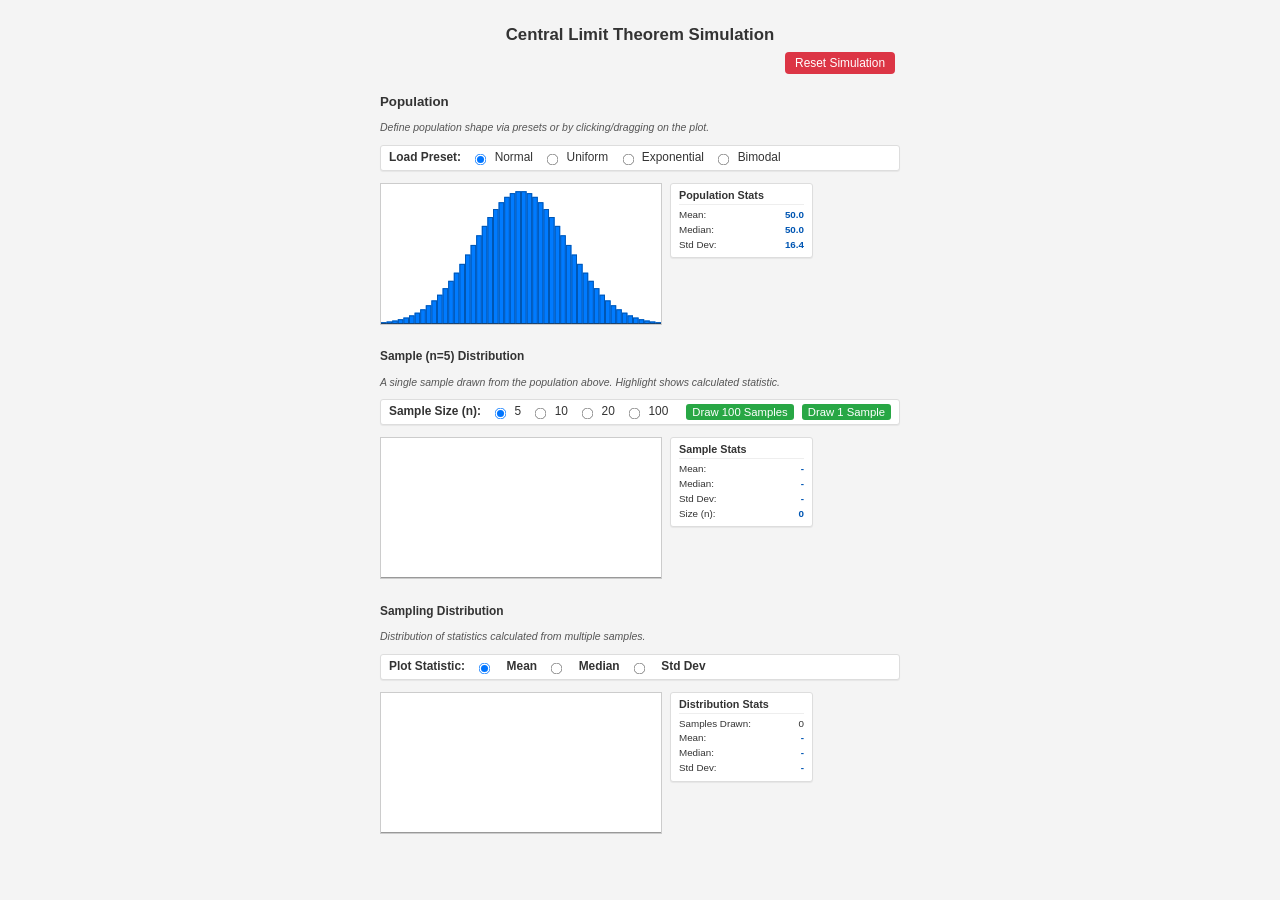
==== CLTsimulation.html @ 82cf6167 "Create CLTsimulation.html Simulation" ====
<!DOCTYPE html>
<html lang="en">
<head>
    <meta charset="UTF-8">
    <meta name="viewport" content="width=device-width, initial-scale=1.0">
    <title>CLT Simulation - Refactored</title>
    <style>
        /* CSS Styles (Same as previous - Compact version) */
        body { font-family: sans-serif; line-height: 1.3; padding: 5px; background-color: #f4f4f4; color: #333; display: flex; flex-direction: column; align-items: center; font-size: 14px; }
        h1 { font-size: 1.2em; margin-bottom: 6px; text-align: center; width: 100%;}
        h2 { font-size: 0.95em; margin-bottom: 4px; text-align: left; width: 100%; }
        h3 { font-size: 0.85em; margin-bottom: 4px; margin-top: 8px; text-align: left; width: 100%; }
        .main-container { display: flex; flex-direction: column; align-items: center; width: 100%; max-width: 520px; gap: 6px; }
         .reset-container { width: 100%; max-width: 520px; text-align: right; margin-bottom: 8px; box-sizing: border-box; padding-right: 5px; }
        .reset-button { padding: 4px 10px; font-size: 0.85em; cursor: pointer; background-color: #dc3545; color: white; border: none; border-radius: 4px; transition: background-color 0.2s ease; }
        .reset-button:hover { background-color: #c82333; }
        .reset-button:disabled { background-color: #ccc; cursor: not-allowed; }
        .controls { background-color: #fff; padding: 4px 8px; border-radius: 3px; border: 1px solid #ddd; box-shadow: 0 1px 1px rgba(0,0,0,0.06); text-align: left; margin-bottom: 6px; width: 100%; box-sizing: border-box; font-size: 0.85em; }
        .controls label { margin: 0 5px 0 2px; cursor: pointer; display: inline-block; }
        .controls input[type="radio"] { margin-right: 2px; cursor: pointer; vertical-align: middle; transform: scale(0.9); }
        .controls span { font-weight: bold; margin-right: 5px; }
        .controls button { padding: 2px 6px; font-size: 0.95em; cursor: pointer; background-color: #28a745; color: white; border: none; border-radius: 3px; margin-left: 8px; transition: background-color 0.2s ease; float: right; }
        .controls button:disabled { background-color: #ccc; cursor: not-allowed; }
        .controls button:hover:not(:disabled) { background-color: #218838; }
        .controls .stat-select label { margin-left: 10px;}
        .content-area { display: flex; flex-wrap: nowrap; justify-content: flex-start; align-items: flex-start; gap: 8px; width: 100%; margin-bottom: 6px; }
        .canvas-container { position: relative; flex-shrink: 0; }
        .population-canvas, .sample-canvas, .sampling-dist-canvas { border: 1px solid #ccc; background-color: #fff; width: 280px; height: 140px; }
        .population-canvas { cursor: crosshair; }
        .sample-canvas, .sampling-dist-canvas { cursor: default; }
        .stats-display { border: 1px solid #ddd; padding: 4px 8px; background-color: #fff; border-radius: 3px; min-width: 125px; box-shadow: 0 1px 1px rgba(0,0,0,0.06); flex-shrink: 0; font-size: 0.7em; }
        .stats-display h2 { margin-top: 0; font-size: 1.1em; border-bottom: 1px solid #eee; padding-bottom: 2px; margin-bottom: 4px; }
        .stats-display p { margin: 2px 0; clear: both; }
        .stats-display span { font-weight: bold; color: #0056b3; float: right; min-width: 25px; text-align: right; }
        .stats-display .count { font-weight: normal; color: #333; }
        p.instructions { text-align: left; margin: 1px 0 4px 0; color: #555; font-style: italic; font-size: 0.75em; width: 100%; }
        @media (max-width: 550px) { body { font-size: 13px; } .main-container { max-width: 96%; gap: 5px;} .reset-container { padding-right: 0; margin-bottom: 6px; } .content-area { flex-wrap: wrap; gap: 6px;} .population-canvas, .sample-canvas, .sampling-dist-canvas { width: 100%; max-width: 350px; height: auto; aspect-ratio: 2 / 1; } .stats-display { width: 100%; max-width: 350px; margin-top: 4px; } .controls { width: 100%; font-size: 0.8em;} h1 { font-size: 1.1em; } h2 { font-size: 0.9em; } h3 { font-size: 0.8em; } .controls button { margin-left: 5px; padding: 2px 5px;} .controls .stat-select label { margin-left: 5px;} .reset-button { font-size: 0.8em; padding: 3px 8px; } }
    </style>
</head>
<body>
    <!-- HTML Content (Unchanged) -->
    <h1>Central Limit Theorem Simulation</h1>
     <div class="reset-container">
        <button id="resetBtn" class="reset-button">Reset Simulation</button>
    </div>
    <div class="main-container">
        <!-- Population Section -->
        <h2>Population</h2>
        <p class="instructions">Define population shape via presets or by clicking/dragging on the plot.</p>
        <div class="controls" id="presetControls">
             <span>Load Preset:</span>
             <input type="radio" id="presetNormal" name="distType" value="normal" checked> <label for="presetNormal">Normal</label>
             <input type="radio" id="presetUniform" name="distType" value="uniform"> <label for="presetUniform">Uniform</label>
             <input type="radio" id="presetExponential" name="distType" value="exponential"> <label for="presetExponential">Exponential</label>
             <input type="radio" id="presetBimodal" name="distType" value="bimodal"> <label for="presetBimodal">Bimodal</label>
        </div>
        <div class="content-area">
            <div class="canvas-container">
                <canvas id="populationCanvas" class="population-canvas" width="280" height="140"></canvas>
            </div>
            <div id="populationStatsDisplay" class="stats-display">
                <h2>Population Stats</h2>
                <p>Mean: <span id="popMeanVal">-</span></p>
                <p>Median: <span id="popMedianVal">-</span></p>
                <p>Std Dev: <span id="popStdDevVal">-</span></p>
            </div>
        </div>
        <!-- Sample Section -->
        <h3>Sample (n=<span id="nValDisplay">5</span>) Distribution</h3>
        <p class="instructions">A single sample drawn from the population above. Highlight shows calculated statistic.</p>
        <div class="controls" id="sampleControls">
             <span>Sample Size (n):</span>
             <input type="radio" id="n5" name="sampleSize" value="5" checked> <label for="n5">5</label>
             <input type="radio" id="n10" name="sampleSize" value="10"> <label for="n10">10</label>
             <input type="radio" id="n20" name="sampleSize" value="20"> <label for="n20">20</label>
             <input type="radio" id="n100" name="sampleSize" value="100"> <label for="n100">100</label>
             <button id="drawSampleBtn">Draw 1 Sample</button>
             <button id="draw100SamplesBtn" style="margin-left: 8px;">Draw 100 Samples</button>
        </div>
        <div class="content-area">
             <div class="canvas-container">
                <canvas id="sampleCanvas" class="sample-canvas" width="280" height="140"></canvas>
            </div>
            <div id="sampleStatsDisplay" class="stats-display">
                <h2>Sample Stats</h2>
                <p>Mean: <span id="sampleMeanVal">-</span></p>
                <p>Median: <span id="sampleMedianVal">-</span></p>
                <p>Std Dev: <span id="sampleStdDevVal">-</span></p>
                <p>Size (n): <span id="sampleNVal">-</span></p>
            </div>
        </div>
         <!-- Sampling Distribution Section -->
        <h3>Sampling Distribution</h3>
         <p class="instructions">Distribution of statistics calculated from multiple samples.</p>
        <div class="controls" id="samplingDistControls">
             <span>Plot Statistic:</span>
             <span class="stat-select">
                 <input type="radio" id="statMean" name="samplingStat" value="mean" checked> <label for="statMean">Mean</label>
                 <input type="radio" id="statMedian" name="samplingStat" value="median"> <label for="statMedian">Median</label>
                 <input type="radio" id="statStdDev" name="samplingStat" value="stdDev"> <label for="statStdDev">Std Dev</label>
             </span>
        </div>
        <div class="content-area">
            <div class="canvas-container">
                <canvas id="samplingDistCanvas" class="sampling-dist-canvas" width="280" height="140"></canvas>
            </div>
            <div id="samplingDistStatsDisplay" class="stats-display">
                <h2>Distribution Stats</h2>
                <p>Samples Drawn: <span id="samplesDrawnVal" class="count">0</span></p>
                <p>Mean: <span id="samplingMeanVal">-</span></p>
                <p>Median: <span id="samplingMedianVal">-</span></p>
                <p>Std Dev: <span id="samplingStdDevVal">-</span></p>
            </div>
        </div>
    </div>

    <!-- JavaScript Logic -->
    <script>
        document.addEventListener('DOMContentLoaded', () => {
            // --- Canvas and Context Setup ---
            const popCanvas = document.getElementById('populationCanvas'); const popCtx = popCanvas.getContext('2d');
            const sampleCanvas = document.getElementById('sampleCanvas'); const sampleCtx = sampleCanvas.getContext('2d');
            const samplingDistCanvas = document.getElementById('samplingDistCanvas'); const samplingDistCtx = samplingDistCanvas.getContext('2d');

            // --- Stats Display Elements ---
             const popStatsDisplay = {
                 mean: document.getElementById('popMeanVal'),
                 median: document.getElementById('popMedianVal'),
                 stdDev: document.getElementById('popStdDevVal')
             };
             const sampleStatsDisplay = {
                 mean: document.getElementById('sampleMeanVal'),
                 median: document.getElementById('sampleMedianVal'),
                 stdDev: document.getElementById('sampleStdDevVal'),
                 n: document.getElementById('sampleNVal')
             };
             const samplingDistStatsDisplay = {
                 count: document.getElementById('samplesDrawnVal'),
                 mean: document.getElementById('samplingMeanVal'),
                 median: document.getElementById('samplingMedianVal'),
                 stdDev: document.getElementById('samplingStdDevVal')
             };

            // --- Controls ---
             const presetControlsDiv = document.getElementById('presetControls');
             const sampleControlsDiv = document.getElementById('sampleControls');
             const samplingDistControlsDiv = document.getElementById('samplingDistControls');
             const drawSampleBtn = document.getElementById('drawSampleBtn');
             const draw100SamplesBtn = document.getElementById('draw100SamplesBtn');
             const nValDisplay = document.getElementById('nValDisplay');
             const resetBtn = document.getElementById('resetBtn');

            // --- Constants ---
            const NUM_BINS = 50;
            const NUM_SAMPLING_DIST_BINS = 40;
            const MIN_VALUE = 0; const MAX_VALUE = 100;
            const SAMPLING_DIST_MIN = 0; const SAMPLING_DIST_MAX = 100;
            const binWidthValue = (MAX_VALUE - MIN_VALUE) / NUM_BINS;
            const samplingDistBinWidth = (SAMPLING_DIST_MAX - SAMPLING_DIST_MIN) / NUM_SAMPLING_DIST_BINS;
            const MAX_POTENTIAL = 1.0;
            const ANIMATION_DELAY_SLOW_MS = 180;
            const ANIMATION_DELAY_FAST_MS = 40;
            const HIGHLIGHT_COLOR = '#6f42c1';
            const INITIAL_Y_MAX = 10;

            // --- State Variables ---
            let populationDistribution = []; let isDraggingPop = false;
            let currentSampleData = []; let sampleBins = new Array(NUM_BINS).fill(0);
            let isProcessing = false; let currentSampleSize = 5;
            let samplingDistributionData = []; let samplingDistributionBins = new Array(NUM_SAMPLING_DIST_BINS).fill(0);
            let selectedSamplingStat = 'mean'; let numSamplesDrawn = 0;
            let lastSampleSizeForSamplingDist = 5;
            let currentSampleYMax = INITIAL_Y_MAX;
            let currentSamplingDistYMax = INITIAL_Y_MAX;

            // ==================================================================
            // --- Helper: Enable/Disable Controls ---
            // ==================================================================
            function setControlsDisabled(disabled) {
                isProcessing = disabled;
                drawSampleBtn.disabled = disabled;
                draw100SamplesBtn.disabled = disabled;
                presetControlsDiv.querySelectorAll('input')
                    .forEach(el => el.disabled = disabled);
                sampleControlsDiv.querySelectorAll('input')
                    .forEach(el => el.disabled = disabled);
                samplingDistControlsDiv.querySelectorAll('input')
                     .forEach(el => el.disabled = disabled);
                popCanvas.style.cursor = disabled ? 'not-allowed' : 'crosshair';
            }

            // ==================================================================
            // --- Population Functions ---
            // ==================================================================
             function loadPreset(distributionType) {
                 populationDistribution = new Array(NUM_BINS).fill(0);
                 const midVal = (MAX_VALUE + MIN_VALUE) / 2;
                 const range = MAX_VALUE - MIN_VALUE;

                 switch (distributionType) {
                    case 'normal':
                        const meanN = midVal;
                        const stdDevN = range / 6;
                        for (let i = 0; i < NUM_BINS; i++) {
                             const center = MIN_VALUE + (i + 0.5) * binWidthValue;
                             const exponent = -0.5 * Math.pow((center - meanN) / stdDevN, 2);
                             const potential = Math.exp(exponent);
                             populationDistribution[i] = Math.min(MAX_POTENTIAL, potential * MAX_POTENTIAL);
                         }
                         break;
                     case 'uniform':
                         populationDistribution = populationDistribution.map(() => MAX_POTENTIAL * 0.6);
                         break;
                     case 'exponential':
                         const lambda = 5 / range;
                         const maxExpPotential = lambda; // Approx max at value=0
                         for (let i = 0; i < NUM_BINS; i++) {
                             const center = MIN_VALUE + (i + 0.5) * binWidthValue;
                             const potential = lambda * Math.exp(-lambda * center);
                             const scaledPotential = (potential / maxExpPotential) * MAX_POTENTIAL * 0.95;
                             populationDistribution[i] = Math.min(MAX_POTENTIAL, scaledPotential);
                         }
                         break;
                     case 'bimodal':
                         const meanB1 = range / 4;
                         const meanB2 = range * 3 / 4;
                         const stdDevB = range / 15;
                         let peakPotential = 0;
                         for (let i = 0; i < NUM_BINS; i++) {
                             const center = MIN_VALUE + (i + 0.5) * binWidthValue;
                             const exp1 = -0.5 * Math.pow((center - meanB1) / stdDevB, 2);
                             const exp2 = -0.5 * Math.pow((center - meanB2) / stdDevB, 2);
                             const potential1 = 0.6 * Math.exp(exp1);
                             const potential2 = 0.6 * Math.exp(exp2);
                             populationDistribution[i] = potential1 + potential2;
                             peakPotential = Math.max(peakPotential, populationDistribution[i]);
                         }
                         if (peakPotential > 1e-6) {
                             const scaleFactor = (MAX_POTENTIAL / peakPotential) * 0.95;
                             populationDistribution = populationDistribution.map(p => Math.min(MAX_POTENTIAL, p * scaleFactor));
                         }
                         break;
                    default:
                         loadPreset('normal'); // Fallback
                         return;
                 }
                 updatePopulation();
                 clearSample();
                 clearSamplingDistribution();
             }

             function drawPopulationHistogram() {
                 try {
                     const { width, height } = popCanvas;
                     popCtx.clearRect(0, 0, width, height);
                     popCtx.fillStyle = '#ffffff';
                     popCtx.fillRect(0, 0, width, height);

                     const barWidth = width / NUM_BINS;
                     const plotHeight = height * 0.95;
                     popCtx.fillStyle = '#007bff';
                     popCtx.strokeStyle = '#0056b3';
                     popCtx.lineWidth = 1;

                     for (let i = 0; i < NUM_BINS; i++) {
                         const potential = populationDistribution[i];
                         const barHeight = Math.max(0, (Math.min(potential, MAX_POTENTIAL) / MAX_POTENTIAL) * plotHeight);
                         const x = i * barWidth;
                         const y = height - barHeight;

                         popCtx.fillRect(x, y, barWidth, barHeight);
                         if (barHeight > 0) {
                             popCtx.strokeRect(x + 0.5, y + 0.5, barWidth - 1, Math.max(0, barHeight - 1));
                         }
                     }

                     popCtx.strokeStyle = '#333';
                     popCtx.lineWidth = 1;
                     popCtx.beginPath();
                     popCtx.moveTo(0, height);
                     popCtx.lineTo(width, height);
                     popCtx.stroke();
                 } catch (e) { console.error("Err drawPopHist:", e); }
             }

             function calculatePopulationStats() {
                 try {
                     const totalWeight = populationDistribution.reduce((s, v) => s + (v > 0 ? v : 0), 0);
                     if (totalWeight < 1e-9) return { mean: NaN, median: NaN, stdDev: NaN };

                     let weightedSum = 0;
                     let weightedSumSq = 0;
                     const dataPoints = []; // {value, prob} pairs

                     for (let i = 0; i < NUM_BINS; i++) {
                         const potential = populationDistribution[i];
                         if (potential <= 1e-9) continue;

                         const prob = potential / totalWeight;
                         const value = MIN_VALUE + (i + 0.5) * binWidthValue;
                         weightedSum += value * prob;
                         weightedSumSq += (value * value) * prob;
                         dataPoints.push({ value: value, prob: prob });
                     }

                     const mean = weightedSum;
                     const variance = weightedSumSq - (mean * mean);
                     const stdDev = Math.sqrt(Math.max(0, variance));

                     // --- Calculate Median ---
                     dataPoints.sort((a, b) => a.value - b.value);
                     let cumulativeProb = 0;
                     const cumulativeData = dataPoints.map(dp => {
                         cumulativeProb += dp.prob;
                         return { value: dp.value, cumulativeProb: Math.min(1.0, cumulativeProb) };
                     });

                     const findValueAtQuantile = (quantile) => {
                         if (cumulativeData.length === 0) return NaN;
                         const epsilon = 1e-9;
                         const targetBinIndex = cumulativeData.findIndex(dp => dp.cumulativeProb >= quantile - epsilon);

                         if (targetBinIndex === -1) return cumulativeData[cumulativeData.length - 1]?.value ?? NaN;

                         const targetBin = cumulativeData[targetBinIndex];
                         // Find corresponding original data point for its probability
                         const originalDataPoint = dataPoints.find(dp => dp.value === targetBin.value);
                         if (!originalDataPoint) return targetBin.value; // Fallback

                         const binProb = originalDataPoint.prob;
                         const prevCumulativeProb = targetBinIndex > 0 ? cumulativeData[targetBinIndex - 1].cumulativeProb : 0;

                         if (binProb <= epsilon) return targetBin.value; // Return center if bin has no mass

                         const fractionIntoBin = (quantile - prevCumulativeProb) / binProb;

                         // Find original index for interpolation base
                         const originalPopBinIndex = populationDistribution.findIndex((_, idx) =>
                              Math.abs((MIN_VALUE + (idx + 0.5) * binWidthValue) - targetBin.value) < epsilon);

                         if (originalPopBinIndex < 0) return targetBin.value; // Fallback

                         const lowerBound = MIN_VALUE + originalPopBinIndex * binWidthValue;
                         const interpolatedValue = lowerBound + (Math.max(0, Math.min(1, fractionIntoBin)) * binWidthValue);
                         return interpolatedValue;
                     };

                     const median = findValueAtQuantile(0.50);
                     return { mean, median, stdDev };

                 } catch (e) {
                     console.error("Err calcPopStats:", e);
                     return { mean: NaN, median: NaN, stdDev: NaN };
                 }
             }

             function updatePopulationStatsDisplay(stats) {
                 try {
                     popStatsDisplay.mean.textContent = isNaN(stats.mean) ? '-' : stats.mean.toFixed(1);
                     popStatsDisplay.median.textContent = isNaN(stats.median) ? '-' : stats.median.toFixed(1);
                     popStatsDisplay.stdDev.textContent = isNaN(stats.stdDev) ? '-' : stats.stdDev.toFixed(1);
                 } catch (e) { console.error("Err updatePopStatsDisp:", e); }
             }

             function updatePopulation() {
                 try {
                     drawPopulationHistogram();
                     const stats = calculatePopulationStats();
                     updatePopulationStatsDisplay(stats);
                 } catch (e) { console.error("Error updating population:", e); }
             }

             function getPopBinIndexFromX(clientX) {
                 try {
                     const rect = popCanvas.getBoundingClientRect();
                     const x = clientX - rect.left;
                     const displayWidth = popCanvas.clientWidth || 1; // Avoid division by zero
                     const scaleX = popCanvas.width / displayWidth;
                     const trueX = x * scaleX;
                     const binPixelWidth = popCanvas.width / NUM_BINS;
                     let index = Math.floor(trueX / binPixelWidth);
                     return Math.max(0, Math.min(NUM_BINS - 1, index)); // Clamp index
                 } catch (e) { console.error("Error in getPopBinIndexFromX:", e); return -1; }
             }

             function applyPopulationDrawing(e) {
                 try {
                     if (isProcessing) return;
                     const index = getPopBinIndexFromX(e.clientX);
                     if (index < 0) return;

                     const rect = popCanvas.getBoundingClientRect();
                     const y = e.clientY - rect.top;
                     const displayHeight = popCanvas.clientHeight || 1;
                     const scaleY = popCanvas.height / displayHeight;
                     const trueY = y * scaleY;
                     const canvasHeight = popCanvas.height;

                     const potentialRatio = (canvasHeight - trueY) / canvasHeight;
                     const boostFactor = 1.05; // Allow reaching top slightly easier
                     let potential = potentialRatio * MAX_POTENTIAL * boostFactor;
                     potential = Math.max(0.0, Math.min(MAX_POTENTIAL, potential));

                     populationDistribution[index] = potential;
                     updatePopulation();
                     clearSample();
                     clearSamplingDistribution();
                 } catch (e) { console.error("Error applying population drawing:", e); }
             }

            // ==================================================================
            // --- Sampling Functions ---
            // ==================================================================
             function getPopulationCDF() {
                 try {
                     const totalWeight = populationDistribution.reduce((s, v) => s + (v > 0 ? v : 0), 0);
                     if (totalWeight < 1e-9 || isNaN(totalWeight)) return null;

                     let cdf = [];
                     let cumulativeProb = 0;
                     for (let i = 0; i < NUM_BINS; i++) {
                         const potentialValue = populationDistribution[i] || 0;
                         const probability = (potentialValue > 0 ? potentialValue : 0) / totalWeight;
                         cumulativeProb += probability;
                         cdf.push(Math.min(1.0, cumulativeProb)); // Clamp at 1.0
                     }
                     // Ensure last value is exactly 1.0 due to potential float errors
                     if (cdf.length > 0) cdf[cdf.length - 1] = 1.0;
                     return cdf;
                 } catch (e) { console.error("Error generating population CDF:", e); return null; }
             }

             function drawOneValue(cdf) {
                 try {
                     if (!cdf || cdf.length === 0) return null;
                     const r = Math.random();
                     const binIndex = cdf.findIndex(p => p >= r - 1e-9); // Find first bin where CDF >= r (with tolerance)

                     if (binIndex === -1) {
                         // Should ideally not happen if CDF ends in 1.0
                         console.warn("Sampling warning: random value", r, "not found in CDF. Using last bin.");
                         return MIN_VALUE + (NUM_BINS - 0.5) * binWidthValue; // Fallback: center of last bin
                     }

                     const probStart = binIndex > 0 ? cdf[binIndex - 1] : 0;
                     const probEnd = cdf[binIndex];
                     const binProbMass = probEnd - probStart;

                     let value;
                     if (binProbMass < 1e-9) {
                         // If bin has negligible probability mass, use its center value
                         value = MIN_VALUE + (binIndex + 0.5) * binWidthValue;
                     } else {
                         // Interpolate within the bin based on where 'r' falls within its probability mass
                         const fractionIntoBin = (r - probStart) / binProbMass;
                         const binStartValue = MIN_VALUE + binIndex * binWidthValue;
                         value = binStartValue + (Math.max(0, Math.min(1, fractionIntoBin)) * binWidthValue); // Clamp fraction
                     }
                     return Math.max(MIN_VALUE, Math.min(MAX_VALUE, value)); // Clamp final value to overall range
                 } catch (e) { console.error("Error drawing one value:", e); return null; }
             }

             function animateSingleDraw(value, sourceBinIndex, highlightClearDelay) {
                 try {
                     if (value === null) return;
                     const { width: popW, height: popH } = popCanvas;
                     const popBarW = popW / NUM_BINS;
                     // Ensure source index is valid before using for drawing
                     const validSourceIndex = (sourceBinIndex >= 0 && sourceBinIndex < NUM_BINS) ? sourceBinIndex : 0;

                     // Highlight source bin
                     popCtx.fillStyle = 'rgba(255, 0, 0, 0.4)';
                     popCtx.fillRect(validSourceIndex * popBarW, 0, popBarW, popH);
                     setTimeout(() => { updatePopulation(); }, highlightClearDelay); // Use passed delay

                     // Add to sample
                     const targetBinIndex = Math.max(0, Math.min(NUM_BINS - 1,
                          Math.floor((value - MIN_VALUE) / binWidthValue)));

                     if (targetBinIndex >= 0 && targetBinIndex < NUM_BINS) {
                         sampleBins[targetBinIndex]++;
                         currentSampleData.push(value);
                         drawSampleHistogram(); // Redraw sample incrementally
                     } else {
                         console.warn("Sample target bin index out of range:", targetBinIndex);
                     }
                 } catch (e) { console.error("Error in animateSingleDraw:", e); }
             }

            // ==================================================================
            // --- Sample Display & Stats ---
            // ==================================================================
            function clearSample() {
                try {
                    currentSampleData = [];
                    sampleBins.fill(0);
                    currentSampleYMax = INITIAL_Y_MAX;
                    drawSampleHistogram();
                    Object.values(sampleStatsDisplay).forEach(el => el.textContent = '-');
                    sampleStatsDisplay.n.textContent = '0';
                } catch(e){ console.error("Error clearing sample:", e); }
            }

            function drawSampleHistogram() {
                try {
                    const { width, height } = sampleCanvas;
                    const plotHeight = height * 0.95;

                    // Update Y Max Scale dynamically
                    const maxCount = Math.max(...sampleBins);
                    const requiredYMax = Math.max(INITIAL_Y_MAX, Math.ceil(maxCount / 5) * 5);
                    if (requiredYMax > currentSampleYMax) {
                        currentSampleYMax = requiredYMax;
                    }

                    // Drawing logic
                    sampleCtx.clearRect(0, 0, width, height);
                    sampleCtx.fillStyle = '#ffffff';
                    sampleCtx.fillRect(0, 0, width, height);
                    const barWidthPixels = width / NUM_BINS;
                    sampleCtx.fillStyle = '#28a745';
                    sampleCtx.strokeStyle = '#1c7430';
                    sampleCtx.lineWidth = 1;

                    for (let i = 0; i < NUM_BINS; i++) {
                        const count = sampleBins[i];
                        if (count === 0) continue;
                        // Scale relative to current (dynamic) Y max
                        const barHeight = Math.max(0, (count / currentSampleYMax) * plotHeight);
                        const x = i * barWidthPixels;
                        const y = height - barHeight;
                        const clampedHeight = Math.min(barHeight, plotHeight);
                        sampleCtx.fillRect(x, y, barWidthPixels, clampedHeight);
                        sampleCtx.strokeRect(x + 0.5, y + 0.5, barWidthPixels - 1, Math.max(0, clampedHeight - 1));
                    }
                    // Draw X axis
                    sampleCtx.strokeStyle = '#333';
                    sampleCtx.lineWidth = 1;
                    sampleCtx.beginPath();
                    sampleCtx.moveTo(0, height);
                    sampleCtx.lineTo(width, height);
                    sampleCtx.stroke();
                } catch(e) { console.error("Error drawing sample histogram:", e); }
            }

            function highlightSampleStat(statValue) {
                 if (statValue === undefined || isNaN(statValue)) return;
                 try {
                     const { width, height } = sampleCanvas;
                     const plotHeight = height * 0.95;
                     const valueRange = MAX_VALUE - MIN_VALUE;
                     // Clamp stat value to be within plot range before calculating x
                     const clampedValue = Math.max(MIN_VALUE, Math.min(MAX_VALUE, statValue));
                     const x = ((clampedValue - MIN_VALUE) / valueRange) * width;

                     // Draw line
                     sampleCtx.strokeStyle = HIGHLIGHT_COLOR;
                     sampleCtx.fillStyle = HIGHLIGHT_COLOR;
                     sampleCtx.lineWidth = 2;
                     sampleCtx.beginPath();
                     sampleCtx.moveTo(x, 0);
                     sampleCtx.lineTo(x, plotHeight);
                     sampleCtx.stroke();

                     // Draw marker
                     const markerSize = 3;
                     sampleCtx.beginPath();
                     sampleCtx.moveTo(x - markerSize, height - markerSize);
                     sampleCtx.lineTo(x + markerSize, height - markerSize);
                     sampleCtx.lineTo(x, height);
                     sampleCtx.closePath();
                     sampleCtx.fill();
                 } catch(e) { console.error("Error drawing sample stat highlight:", e); }
             }

            function calculateSampleStats(data) {
                 try {
                     const n = data.length;
                     if (n === 0) { return { mean: NaN, median: NaN, stdDev: NaN, n: 0 }; }
                     const sortedData = [...data].sort((a, b) => a - b);
                     const sum = data.reduce((acc, val) => acc + val, 0);
                     const mean = sum / n;
                     let median;
                     const mid = Math.floor(n / 2);
                     if (n % 2 === 0) {
                         median = (sortedData[mid - 1] + sortedData[mid]) / 2;
                     } else {
                         median = sortedData[mid];
                     }
                     const sumSq = data.reduce((acc, val) => acc + (val * val), 0);
                     const variance = (sumSq / n) - (mean * mean);
                     const stdDev = Math.sqrt(Math.max(0, variance));
                     return { mean, median, stdDev, n };
                 } catch(e) {
                     console.error("Error calculating sample stats:", e);
                     return { mean: NaN, median: NaN, stdDev: NaN, n: data.length };
                 }
            }

            function updateSampleStatsDisplay(stats) {
                 try {
                     sampleStatsDisplay.mean.textContent = isNaN(stats.mean) ? '-' : stats.mean.toFixed(1);
                     sampleStatsDisplay.median.textContent = isNaN(stats.median) ? '-' : stats.median.toFixed(1);
                     sampleStatsDisplay.stdDev.textContent = isNaN(stats.stdDev) ? '-' : stats.stdDev.toFixed(1);
                     sampleStatsDisplay.n.textContent = stats.n;
                 } catch(e) { console.error("Error updating sample stats display:", e); }
            }

            // ==================================================================
            // --- Sampling Distribution Functions ---
            // ==================================================================
             function clearSamplingDistribution() {
                 try {
                     samplingDistributionData = [];
                     samplingDistributionBins.fill(0);
                     numSamplesDrawn = 0;
                     lastSampleSizeForSamplingDist = currentSampleSize;
                     currentSamplingDistYMax = INITIAL_Y_MAX;
                     drawSamplingDistributionHistogram();
                     samplingDistStatsDisplay.count.textContent = '0';
                     samplingDistStatsDisplay.mean.textContent = '-';
                     samplingDistStatsDisplay.median.textContent = '-';
                     samplingDistStatsDisplay.stdDev.textContent = '-';
                 } catch(e) { console.error("Error clearing sampling distribution:", e); }
             }

             function drawSamplingDistributionHistogram() {
                 try {
                     const { width, height } = samplingDistCanvas;
                     const plotHeight = height * 0.95;

                     // Update Y Max Scale dynamically
                     const maxCount = Math.max(...samplingDistributionBins);
                     const requiredYMax = Math.max(INITIAL_Y_MAX, Math.ceil(maxCount / 5) * 5);
                     if (requiredYMax > currentSamplingDistYMax) {
                         currentSamplingDistYMax = requiredYMax;
                     }

                     // Drawing logic
                     samplingDistCtx.clearRect(0, 0, width, height);
                     samplingDistCtx.fillStyle = '#ffffff';
                     samplingDistCtx.fillRect(0, 0, width, height);
                     const barWidthPixels = width / NUM_SAMPLING_DIST_BINS;
                     samplingDistCtx.fillStyle = '#fd7e14';
                     samplingDistCtx.strokeStyle = '#d95f02';
                     samplingDistCtx.lineWidth = 1;

                     for (let i = 0; i < NUM_SAMPLING_DIST_BINS; i++) {
                         const count = samplingDistributionBins[i];
                         if (count === 0) continue;
                         // Scale relative to current dynamic Y max
                         const barHeight = Math.max(0, (count / currentSamplingDistYMax) * plotHeight);
                         const x = i * barWidthPixels;
                         const y = height - barHeight;
                         const clampedHeight = Math.min(barHeight, plotHeight);
                         samplingDistCtx.fillRect(x, y, barWidthPixels, clampedHeight);
                         samplingDistCtx.strokeRect(x + 0.5, y + 0.5, barWidthPixels - 1, Math.max(0, clampedHeight - 1));
                     }
                     // Draw X axis
                     samplingDistCtx.strokeStyle = '#333';
                     samplingDistCtx.lineWidth = 1;
                     samplingDistCtx.beginPath();
                     samplingDistCtx.moveTo(0, height);
                     samplingDistCtx.lineTo(width, height);
                     samplingDistCtx.stroke();
                 } catch(e) { console.error("Error drawing sampling dist histogram:", e); }
             }

             function calculateSamplingDistributionStats(data) {
                 try {
                     const n = data.length;
                     if (n === 0) { return { mean: NaN, median: NaN, stdDev: NaN, n: 0 }; }
                     const sortedData = [...data].sort((a, b) => a - b);
                     const sum = data.reduce((acc, val) => acc + val, 0);
                     const mean = sum / n;
                     let median;
                     const mid = Math.floor(n / 2);
                     if (n % 2 === 0) {
                         median = (sortedData[mid - 1] + sortedData[mid]) / 2;
                     } else {
                         median = sortedData[mid];
                     }
                     const sumSq = data.reduce((acc, val) => acc + (val * val), 0);
                     const variance = (sumSq / n) - (mean * mean);
                     const stdDev = Math.sqrt(Math.max(0, variance));
                     return { mean, median, stdDev, n };
                 } catch(e) {
                     console.error("Error calculating sampling dist stats:", e);
                     return { mean: NaN, median: NaN, stdDev: NaN, n: data.length };
                 }
             }

             function updateSamplingDistributionStatsDisplay(stats) {
                 try {
                     samplingDistStatsDisplay.count.textContent = stats.n;
                     samplingDistStatsDisplay.mean.textContent = isNaN(stats.mean) ? '-' : stats.mean.toFixed(1);
                     samplingDistStatsDisplay.median.textContent = isNaN(stats.median) ? '-' : stats.median.toFixed(1);
                     samplingDistStatsDisplay.stdDev.textContent = isNaN(stats.stdDev) ? '-' : stats.stdDev.toFixed(1);
                 } catch(e) { console.error("Error updating sampling dist stats display:", e); }
             }

             function updateSamplingDistribution() {
                 try {
                     drawSamplingDistributionHistogram();
                     const stats = calculateSamplingDistributionStats(samplingDistributionData);
                     updateSamplingDistributionStatsDisplay(stats);
                 } catch(e) { console.error("Error updating sampling distribution:", e); }
             }

            // ==================================================================
            // --- Core Animation & Bulk Sampling ---
            // ==================================================================
             function runSamplingAnimation() {
                 try {
                     if (isProcessing) { return; }
                     if (currentSampleSize !== lastSampleSizeForSamplingDist) {
                         clearSamplingDistribution();
                         lastSampleSizeForSamplingDist = currentSampleSize;
                     }
                     const populationCDF = getPopulationCDF();
                     if (!populationCDF) {
                         alert("Cannot draw sample: Population is empty."); return;
                     }

                     // Determine Animation Delay based on n
                     const currentAnimDelay = (currentSampleSize <= 10) ? ANIMATION_DELAY_SLOW_MS : ANIMATION_DELAY_FAST_MS;
                     const highlightClearDelay = currentAnimDelay / 2;

                     setControlsDisabled(true);
                     clearSample();
                     let samplesDrawnThisRun = 0;

                     function drawNext() {
                         if (samplesDrawnThisRun >= currentSampleSize) {
                             // Finalize sample
                             const sampleStats = calculateSampleStats(currentSampleData);
                             updateSampleStatsDisplay(sampleStats);
                             const statValue = sampleStats[selectedSamplingStat];

                             // Draw final histogram state then highlight
                             drawSampleHistogram();
                             highlightSampleStat(statValue);

                             // Update sampling distribution
                             if (statValue !== undefined && !isNaN(statValue)) {
                                 samplingDistributionData.push(statValue);
                                 const binIndex = Math.max(0, Math.min(NUM_SAMPLING_DIST_BINS - 1,
                                     Math.floor((statValue - SAMPLING_DIST_MIN) / samplingDistBinWidth)));
                                 if (binIndex >= 0 && binIndex < NUM_SAMPLING_DIST_BINS) {
                                     samplingDistributionBins[binIndex]++;
                                 }
                                 numSamplesDrawn++;
                                 updateSamplingDistribution();
                             }
                             setControlsDisabled(false); // Re-enable
                             return; // End loop
                         }

                         // Draw one value
                         const value = drawOneValue(populationCDF);
                         if (value !== null) {
                              const rHighlight = Math.random();
                              const sourceBinIndex = populationCDF.findIndex(prob => prob >= rHighlight);
                              // Pass appropriate delays
                              animateSingleDraw(value, sourceBinIndex >= 0 ? sourceBinIndex : 0, highlightClearDelay);
                              samplesDrawnThisRun++;
                              setTimeout(drawNext, currentAnimDelay); // Use dynamic delay
                         } else {
                             console.error("Error drawing sample value (null). Stopping.");
                             setControlsDisabled(false);
                             updateSampleStatsDisplay(calculateSampleStats(currentSampleData)); // Update with partial data if any
                         }
                     } // end drawNext
                     drawNext(); // Start the loop
                 } catch (e) {
                     console.error("Error in runSamplingAnimation:", e);
                     setControlsDisabled(false); // Ensure controls enabled on error
                 }
             } // end runSamplingAnimation

             function runBulkSampling(numSamplesToDraw) {
                 console.log(`runBulkSampling called for ${numSamplesToDraw} samples.`);
                 try {
                     if (isProcessing) { return; }
                     if (currentSampleSize !== lastSampleSizeForSamplingDist) {
                         console.log(`Sample size changed (${lastSampleSizeForSamplingDist} -> ${currentSampleSize}), resetting sampling distribution.`);
                         clearSamplingDistribution();
                         lastSampleSizeForSamplingDist = currentSampleSize;
                     }

                     const populationCDF = getPopulationCDF();
                     if (!populationCDF) {
                         alert("Cannot draw samples: Population is empty."); return;
                     }

                     setControlsDisabled(true);

                     // Bulk calculations loop
                     for (let i = 0; i < numSamplesToDraw; i++) {
                         let singleSample = [];
                         for (let j = 0; j < currentSampleSize; j++) {
                             const value = drawOneValue(populationCDF);
                             if (value !== null) {
                                 singleSample.push(value);
                             } else {
                                 console.warn(`Error drawing value in bulk sample ${i+1}, item ${j+1}`);
                             }
                         }

                         if (singleSample.length > 0) {
                             const sampleStats = calculateSampleStats(singleSample);
                             const statValue = sampleStats[selectedSamplingStat];

                             if (statValue !== undefined && !isNaN(statValue)) {
                                 samplingDistributionData.push(statValue);
                                 const binIndex = Math.max(0, Math.min(NUM_SAMPLING_DIST_BINS - 1,
                                     Math.floor((statValue - SAMPLING_DIST_MIN) / samplingDistBinWidth)));
                                 if (binIndex >= 0 && binIndex < NUM_SAMPLING_DIST_BINS) {
                                     samplingDistributionBins[binIndex]++;
                                 }
                                 numSamplesDrawn++;
                             } else {
                                 console.warn(`Invalid stat value for bulk sample ${i+1}:`, statValue);
                             }
                         } else {
                             console.warn(`Empty sample generated in bulk run ${i+1}`);
                         }
                     } // End bulk loop

                     console.log(`Finished drawing ${numSamplesToDraw} samples.`);
                     updateSamplingDistribution(); // Update the third plot ONCE
                     clearSample(); // Clear the middle plot

                     setControlsDisabled(false);

                 } catch (e) {
                     console.error("Error in runBulkSampling:", e);
                     setControlsDisabled(false);
                 }
             }

            // ==================================================================
            // --- Reset Simulation Function ---
            // ==================================================================
            function resetSimulation() {
                console.log("Resetting Simulation...");
                try {
                    // Reset state
                    currentSampleSize = 5;
                    selectedSamplingStat = 'mean';
                    isProcessing = false;

                    // Reset radio buttons
                    document.getElementById('presetNormal').checked = true;
                    document.getElementById('n5').checked = true;
                    document.getElementById('statMean').checked = true;

                    // Update displays tied to state
                    nValDisplay.textContent = currentSampleSize;

                    // Load default population (also clears sample/sampling dist)
                    loadPreset('normal');

                    // Ensure controls are enabled
                    setControlsDisabled(false);

                    console.log("Simulation Reset Complete.");
                 } catch(e) {
                     console.error("Error during reset:", e);
                     setControlsDisabled(false); // Attempt recovery
                 }
            }

            // ==================================================================
            // --- Event Listeners ---
            // ==================================================================
             try {
                 // Sample Size Change
                 sampleControlsDiv.addEventListener('change', (e) => {
                     if (e.target.type === 'radio' && e.target.name === 'sampleSize') {
                         const newSize = parseInt(e.target.value, 10);
                         currentSampleSize = newSize;
                         nValDisplay.textContent = currentSampleSize;
                         // Reset sampling dist only if size actually changed AND samples had been drawn for previous size
                         if (newSize !== lastSampleSizeForSamplingDist && numSamplesDrawn > 0) {
                             console.log("Sample size changed via radio, resetting sampling distribution.");
                             clearSamplingDistribution();
                         }
                     }
                 });
                 // Statistic Change
                 samplingDistControlsDiv.addEventListener('change', (e) => {
                     if (e.target.type === 'radio' && e.target.name === 'samplingStat') {
                         selectedSamplingStat = e.target.value;
                         console.log("Selected statistic changed to:", selectedSamplingStat, "- resetting distribution.");
                         clearSamplingDistribution();
                         // Redraw sample plot to remove highlight specific to old statistic
                         drawSampleHistogram();
                     }
                 });
                 // Preset Change
                 presetControlsDiv.addEventListener('change', (e) => {
                     if (e.target.type === 'radio' && e.target.name === 'distType') {
                         if (isProcessing) e.target.checked = false; // Prevent change during processing
                         else loadPreset(e.target.value);
                     }
                 });
                 // Population Drawing
                 popCanvas.addEventListener('mousedown', (e) => {
                     if (isProcessing) return;
                     isDraggingPop = true;
                     popCanvas.style.cursor = 'grabbing';
                     applyPopulationDrawing(e);
                     // Deselect preset radio
                     const checkedRadio = presetControlsDiv.querySelector('input[name="distType"]:checked');
                     if (checkedRadio) checkedRadio.checked = false;
                 });
                 popCanvas.addEventListener('mousemove', (e) => {
                     if (isDraggingPop && !isProcessing) applyPopulationDrawing(e);
                 });
                 document.addEventListener('mouseup', (e) => {
                     if (isDraggingPop) {
                         isDraggingPop = false;
                         if (!isProcessing) popCanvas.style.cursor = 'crosshair';
                     }
                 }, true); // Capture phase
                 popCanvas.addEventListener('mouseleave', () => {
                     if (!isDraggingPop && !isProcessing) popCanvas.style.cursor = 'crosshair';
                 });
                 popCanvas.addEventListener('mouseenter', (e) => {
                     if (!isProcessing) {
                         // Correct dragging state if mouse button released outside
                         if (e.buttons !== 1 && isDraggingPop) isDraggingPop = false;
                         popCanvas.style.cursor = isDraggingPop ? 'grabbing' : 'crosshair';
                     }
                 });

                 // Add Listener for Reset Button
                 if (resetBtn) { resetBtn.addEventListener('click', resetSimulation); }
                 else { console.error("Reset Button not found!"); }

                 // Other Button Listeners
                 if (drawSampleBtn) { drawSampleBtn.addEventListener('click', runSamplingAnimation); }
                 else { console.error("Draw 1 Sample button not found."); }
                 if (draw100SamplesBtn) { draw100SamplesBtn.addEventListener('click', () => runBulkSampling(100)); }
                 else { console.error("Draw 100 Samples button not found."); }

             } catch (e) { console.error("Error setting up event listeners:", e); }

            // ==================================================================
            // --- Initial Setup Call ---
            // ==================================================================
            try {
                resetSimulation(); // Initial load performs a reset
            } catch (e) {
                console.error("Error during initial setup:", e);
                alert("An error occurred during initialization. Please check the console.");
            }

        }); // End DOMContentLoaded listener
    </script>

</body>
</html>
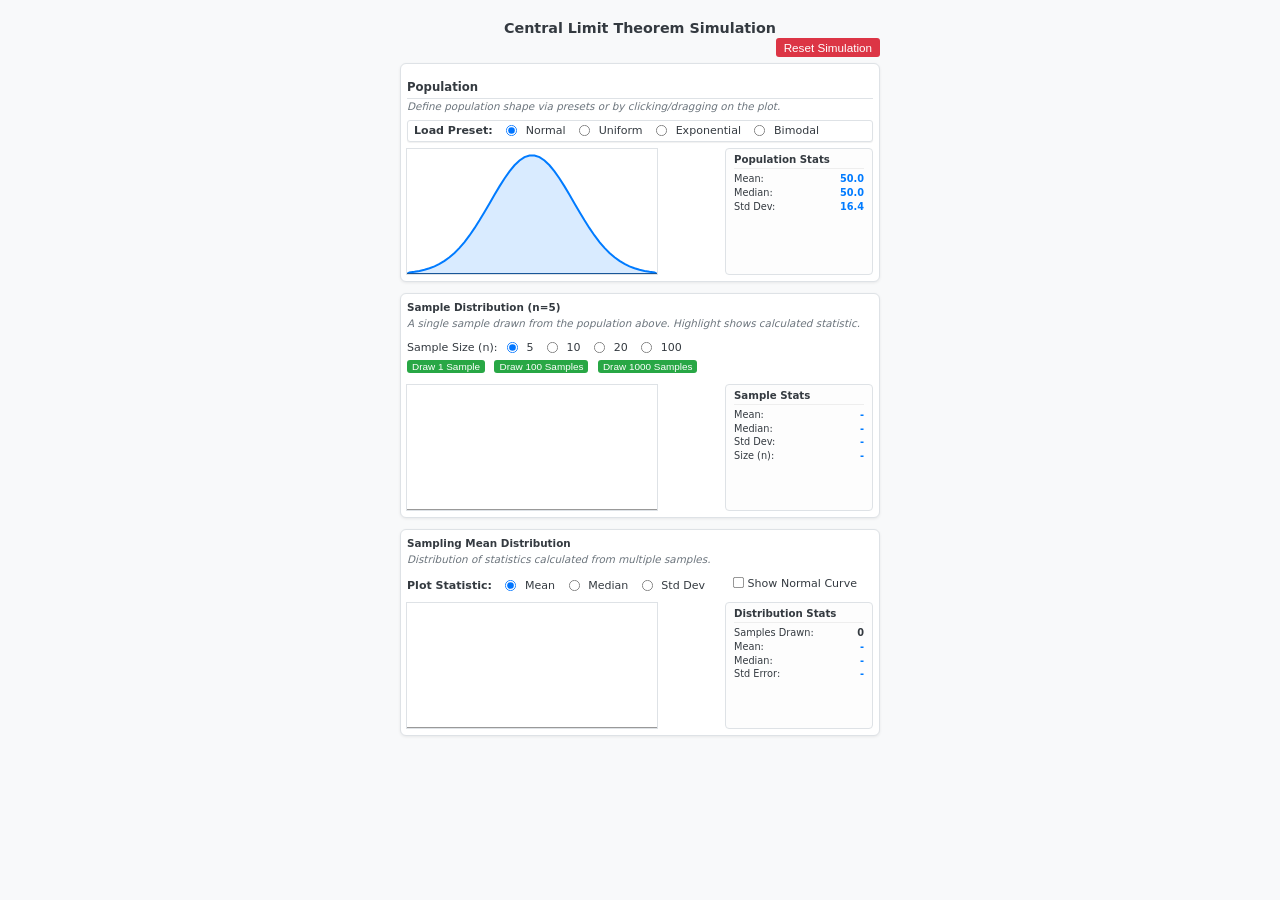
==== commit cef24b32: "Update CLTsimulation.html Changed to a continuous distribution added more options" ====
--- a/CLTsimulation.html
+++ b/CLTsimulation.html
@@ -3,172 +3,207 @@
 <head>
     <meta charset="UTF-8">
     <meta name="viewport" content="width=device-width, initial-scale=1.0">
-    <title>CLT Simulation - Refactored</title>
+    <title>CLT Simulation - Formatted</title>
     <style>
         /* CSS Styles (Same as previous - Compact version) */
-        body { font-family: sans-serif; line-height: 1.3; padding: 5px; background-color: #f4f4f4; color: #333; display: flex; flex-direction: column; align-items: center; font-size: 14px; }
-        h1 { font-size: 1.2em; margin-bottom: 6px; text-align: center; width: 100%;}
-        h2 { font-size: 0.95em; margin-bottom: 4px; text-align: left; width: 100%; }
-        h3 { font-size: 0.85em; margin-bottom: 4px; margin-top: 8px; text-align: left; width: 100%; }
-        .main-container { display: flex; flex-direction: column; align-items: center; width: 100%; max-width: 520px; gap: 6px; }
-         .reset-container { width: 100%; max-width: 520px; text-align: right; margin-bottom: 8px; box-sizing: border-box; padding-right: 5px; }
-        .reset-button { padding: 4px 10px; font-size: 0.85em; cursor: pointer; background-color: #dc3545; color: white; border: none; border-radius: 4px; transition: background-color 0.2s ease; }
+        :root { /* Define color palette */
+            --primary-color: #007bff; --secondary-color: #6c757d; --success-color: #28a745; --warning-color: #fd7e14; --danger-color: #dc3545; --highlight-color: #6f42c1; --normal-curve-color: #17a2b8; --light-bg: #f8f9fa; --dark-text: #343a40; --medium-text: #6c757d; --border-color: #dee2e6; --canvas-bg: #ffffff; --pop-line-color: var(--primary-color); --pop-fill-color: rgba(0, 123, 255, 0.15); --sample-bar-fill: var(--success-color); --sample-bar-stroke: #1c7430; --sampling-bar-fill: var(--success-color); --sampling-bar-stroke: #1c7430; --anim-marker-color: rgba(40, 167, 69, 0.8);
+        }
+        body { font-family: system-ui, -apple-system, "Segoe UI", Roboto, "Helvetica Neue", Arial, sans-serif; line-height: 1.3; padding: 1px; background-color: var(--light-bg); color: var(--dark-text); display: flex; flex-direction: column; align-items: center; font-size: 13px; }
+        h1 { font-size: 1.1em; margin-bottom: 1px; text-align: center; width: 100%; color: var(--dark-text); font-weight: 600;}
+        h2 { font-size: 0.9em; margin-bottom: 1px; text-align: left; width: 100%; font-weight: 600; color: var(--dark-text); border-bottom: 1px solid var(--border-color); padding-bottom: 3px;}
+        h3 { font-size: 0.8em; margin-bottom: 3px; margin-top: 1px; text-align: left; width: 100%; font-weight: 600; color: var(--dark-text);}
+        .main-container { display: flex; flex-direction: column; align-items: stretch; width: 100%; max-width: 480px; gap: 1px; }
+        .simulation-section { background-color: var(--canvas-bg); padding: 6px; border-radius: 6px; box-shadow: 0 1px 3px rgba(0,0,0,0.07); border: 1px solid var(--border-color); margin-bottom: 10px; }
+         .reset-container { width: 100%; max-width: 480px; text-align: right; margin-bottom: 6px; box-sizing: border-box; padding-right: 0; }
+        .reset-button { padding: 3px 8px; font-size: 0.9em; cursor: pointer; background-color: var(--danger-color); color: white; border: none; border-radius: 3px; transition: background-color 0.2s ease; }
         .reset-button:hover { background-color: #c82333; }
         .reset-button:disabled { background-color: #ccc; cursor: not-allowed; }
-        .controls { background-color: #fff; padding: 4px 8px; border-radius: 3px; border: 1px solid #ddd; box-shadow: 0 1px 1px rgba(0,0,0,0.06); text-align: left; margin-bottom: 6px; width: 100%; box-sizing: border-box; font-size: 0.85em; }
-        .controls label { margin: 0 5px 0 2px; cursor: pointer; display: inline-block; }
-        .controls input[type="radio"] { margin-right: 2px; cursor: pointer; vertical-align: middle; transform: scale(0.9); }
-        .controls span { font-weight: bold; margin-right: 5px; }
-        .controls button { padding: 2px 6px; font-size: 0.95em; cursor: pointer; background-color: #28a745; color: white; border: none; border-radius: 3px; margin-left: 8px; transition: background-color 0.2s ease; float: right; }
-        .controls button:disabled { background-color: #ccc; cursor: not-allowed; }
-        .controls button:hover:not(:disabled) { background-color: #218838; }
-        .controls .stat-select label { margin-left: 10px;}
-        .content-area { display: flex; flex-wrap: nowrap; justify-content: flex-start; align-items: flex-start; gap: 8px; width: 100%; margin-bottom: 6px; }
-        .canvas-container { position: relative; flex-shrink: 0; }
-        .population-canvas, .sample-canvas, .sampling-dist-canvas { border: 1px solid #ccc; background-color: #fff; width: 280px; height: 140px; }
+        .controls { background-color: #ffffff; padding: 3px 6px; border-radius: 3px; border: 1px solid #dee2e6; box-shadow: 0 1px 1px rgba(0,0,0,0.06); text-align: left; margin-bottom: 6px; width: 100%; box-sizing: border-box; font-size: 0.85em; }
+        #sampleControls, #samplingDistControls { background-color: transparent; border: none; box-shadow: none; padding: 4px 0; margin-bottom: 5px; }
+        .controls label { margin: 0 4px 0 1px; cursor: pointer; display: inline-flex; align-items: center; white-space: nowrap; }
+        .controls input[type="radio"], .controls input[type="checkbox"] { margin-right: 3px; cursor: pointer; vertical-align: middle; transform: scale(0.85); margin-top: -1px; }
+        .controls > span:first-of-type { font-weight: 600; margin-right: 4px; flex-shrink: 0;}
+        .control-group { margin-bottom: 5px; }
+        .button-group { margin-top: 5px; text-align: left; }
+        #sampleControls .button-group button { padding: 1px 5px; font-size: 0.9em; cursor: pointer; background-color: var(--success-color); color: white; border: none; border-radius: 3px; margin-right: 6px; margin-left: 0; transition: background-color 0.2s ease; }
+        #sampleControls .button-group button:disabled { background-color: #ccc; cursor: not-allowed; }
+        #sampleControls .button-group button:hover:not(:disabled) { background-color: #218838; }
+        .controls .checkbox-label { margin-left: 15px; }
+        .content-area { display: flex; flex-wrap: nowrap; justify-content: space-between; align-items: flex-start; gap: 10px; width: 100%; }
+        .canvas-container { position: relative; flex-grow: 1; min-width: 0; display: flex; justify-content: center; max-width: 250px;}
+        .population-canvas, .sample-canvas, .sampling-dist-canvas { border: 1px solid var(--border-color); background-color: var(--canvas-bg); width: 100%; height: 125px; box-shadow: 0 1px 2px rgba(0,0,0,0.05) inset; display: block; max-width: none; }
         .population-canvas { cursor: crosshair; }
         .sample-canvas, .sampling-dist-canvas { cursor: default; }
-        .stats-display { border: 1px solid #ddd; padding: 4px 8px; background-color: #fff; border-radius: 3px; min-width: 125px; box-shadow: 0 1px 1px rgba(0,0,0,0.06); flex-shrink: 0; font-size: 0.7em; }
-        .stats-display h2 { margin-top: 0; font-size: 1.1em; border-bottom: 1px solid #eee; padding-bottom: 2px; margin-bottom: 4px; }
-        .stats-display p { margin: 2px 0; clear: both; }
-        .stats-display span { font-weight: bold; color: #0056b3; float: right; min-width: 25px; text-align: right; }
-        .stats-display .count { font-weight: normal; color: #333; }
-        p.instructions { text-align: left; margin: 1px 0 4px 0; color: #555; font-style: italic; font-size: 0.75em; width: 100%; }
-        @media (max-width: 550px) { body { font-size: 13px; } .main-container { max-width: 96%; gap: 5px;} .reset-container { padding-right: 0; margin-bottom: 6px; } .content-area { flex-wrap: wrap; gap: 6px;} .population-canvas, .sample-canvas, .sampling-dist-canvas { width: 100%; max-width: 350px; height: auto; aspect-ratio: 2 / 1; } .stats-display { width: 100%; max-width: 350px; margin-top: 4px; } .controls { width: 100%; font-size: 0.8em;} h1 { font-size: 1.1em; } h2 { font-size: 0.9em; } h3 { font-size: 0.8em; } .controls button { margin-left: 5px; padding: 2px 5px;} .controls .stat-select label { margin-left: 5px;} .reset-button { font-size: 0.8em; padding: 3px 8px; } }
+        .stats-display { border: 1px solid var(--border-color); padding: 4px 8px; background-color: #fdfdfd; border-radius: 4px; width: 130px; min-width: 115px; box-shadow: none; flex-shrink: 0; font-size: 0.75em; align-self: stretch; }
+        .stats-display h2 { margin-top: 0; font-size: 1.05em; border-bottom: 1px solid #eee; padding-bottom: 2px; margin-bottom: 4px; font-weight: 600;}
+        .stats-display p { margin: 1px 0; clear: both; display: flex; justify-content: space-between; }
+        .stats-display span { font-weight: bold; color: var(--primary-color); text-align: right; }
+        .stats-display .count { font-weight: bold; color: var(--dark-text); }
+        p.instructions { text-align: left; margin: 0 0 6px 0; color: var(--medium-text); font-style: italic; font-size: 0.8em; width: 100%; }
+        @media (max-width: 500px) { body { font-size: 12px; } .main-container { max-width: 97%; gap: 8px;} .reset-container { padding-right: 0; margin-bottom: 6px; } .simulation-section { padding: 10px;} .content-area { flex-wrap: wrap; gap: 8px;} .canvas-container { width: 100%; max-width: none; margin-bottom: 8px; flex-grow: 0;} .population-canvas, .sample-canvas, .sampling-dist-canvas { width: 100%; max-width: none; height: auto; aspect-ratio: 2 / 1; } .stats-display { width: 100%; max-width: none; min-width: 0; margin-top: 5px; align-self: auto; width: auto;} .controls { font-size: 0.9em; padding: 4px 0;} #presetControls { background-color: #ffffff; padding: 3px 6px; border-radius: 3px; border: 1px solid #dee2e6; box-shadow: 0 1px 1px rgba(0,0,0,0.06); } h1 { font-size: 1.1em; } h2 { font-size: 0.9em; } h3 { font-size: 0.85em; } .button-group { margin-top: 6px; text-align: center;} #sampleControls .button-group button { margin-right: 4px; padding: 2px 5px;} .controls label { margin-right: 2px;} .controls .checkbox-label { margin-left: 10px; } .reset-button { font-size: 0.9em; padding: 3px 8px; } }
     </style>
 </head>
 <body>
-    <!-- HTML Content (Unchanged) -->
+    <!-- HTML Content -->
     <h1>Central Limit Theorem Simulation</h1>
      <div class="reset-container">
         <button id="resetBtn" class="reset-button">Reset Simulation</button>
     </div>
     <div class="main-container">
-        <!-- Population Section -->
-        <h2>Population</h2>
-        <p class="instructions">Define population shape via presets or by clicking/dragging on the plot.</p>
-        <div class="controls" id="presetControls">
-             <span>Load Preset:</span>
-             <input type="radio" id="presetNormal" name="distType" value="normal" checked> <label for="presetNormal">Normal</label>
-             <input type="radio" id="presetUniform" name="distType" value="uniform"> <label for="presetUniform">Uniform</label>
-             <input type="radio" id="presetExponential" name="distType" value="exponential"> <label for="presetExponential">Exponential</label>
-             <input type="radio" id="presetBimodal" name="distType" value="bimodal"> <label for="presetBimodal">Bimodal</label>
-        </div>
-        <div class="content-area">
-            <div class="canvas-container">
-                <canvas id="populationCanvas" class="population-canvas" width="280" height="140"></canvas>
+        <section class="simulation-section population-section">
+            <h2>Population</h2>
+            <p class="instructions">Define population shape via presets or by clicking/dragging on the plot.</p>
+            <div class="controls" id="presetControls">
+                 <span>Load Preset:</span>
+                 <input type="radio" id="presetNormal" name="distType" value="normal" checked> <label for="presetNormal">Normal</label>
+                 <input type="radio" id="presetUniform" name="distType" value="uniform"> <label for="presetUniform">Uniform</label>
+                 <input type="radio" id="presetExponential" name="distType" value="exponential"> <label for="presetExponential">Exponential</label>
+                 <input type="radio" id="presetBimodal" name="distType" value="bimodal"> <label for="presetBimodal">Bimodal</label>
             </div>
-            <div id="populationStatsDisplay" class="stats-display">
-                <h2>Population Stats</h2>
-                <p>Mean: <span id="popMeanVal">-</span></p>
-                <p>Median: <span id="popMedianVal">-</span></p>
-                <p>Std Dev: <span id="popStdDevVal">-</span></p>
+            <div class="content-area" id="population-area">
+                <div class="canvas-container" id="population-canvas-container">
+                    <canvas id="populationCanvas" class="population-canvas" width="250" height="125"></canvas>
+                </div>
+                <div id="populationStatsDisplay" class="stats-display">
+                    <h2>Population Stats</h2>
+                    <p>Mean: <span id="popMeanVal">-</span></p>
+                    <p>Median: <span id="popMedianVal">-</span></p>
+                    <p>Std Dev: <span id="popStdDevVal">-</span></p>
+                </div>
             </div>
-        </div>
-        <!-- Sample Section -->
-        <h3>Sample (n=<span id="nValDisplay">5</span>) Distribution</h3>
-        <p class="instructions">A single sample drawn from the population above. Highlight shows calculated statistic.</p>
-        <div class="controls" id="sampleControls">
-             <span>Sample Size (n):</span>
-             <input type="radio" id="n5" name="sampleSize" value="5" checked> <label for="n5">5</label>
-             <input type="radio" id="n10" name="sampleSize" value="10"> <label for="n10">10</label>
-             <input type="radio" id="n20" name="sampleSize" value="20"> <label for="n20">20</label>
-             <input type="radio" id="n100" name="sampleSize" value="100"> <label for="n100">100</label>
-             <button id="drawSampleBtn">Draw 1 Sample</button>
-             <button id="draw100SamplesBtn" style="margin-left: 8px;">Draw 100 Samples</button>
-        </div>
-        <div class="content-area">
-             <div class="canvas-container">
-                <canvas id="sampleCanvas" class="sample-canvas" width="280" height="140"></canvas>
+        </section>
+        <section class="simulation-section sample-section">
+            <h3>Sample Distribution (n=<span id="nValDisplay">5</span>)</h3>
+            <p class="instructions">A single sample drawn from the population above. Highlight shows calculated statistic.</p>
+            <div class="controls" id="sampleControls">
+                <div class="control-group">
+                     <span>Sample Size (n):</span>
+                     <input type="radio" id="n5" name="sampleSize" value="5" checked> <label for="n5">5</label>
+                     <input type="radio" id="n10" name="sampleSize" value="10"> <label for="n10">10</label>
+                     <input type="radio" id="n20" name="sampleSize" value="20"> <label for="n20">20</label>
+                     <input type="radio" id="n100" name="sampleSize" value="100"> <label for="n100">100</label>
+                </div>
+                <div class="button-group">
+                     <button id="drawSampleBtn">Draw 1 Sample</button>
+                     <button id="draw100SamplesBtn">Draw 100 Samples</button>
+                     <button id="draw1000SamplesBtn">Draw 1000 Samples</button>
+                 </div>
             </div>
-            <div id="sampleStatsDisplay" class="stats-display">
-                <h2>Sample Stats</h2>
-                <p>Mean: <span id="sampleMeanVal">-</span></p>
-                <p>Median: <span id="sampleMedianVal">-</span></p>
-                <p>Std Dev: <span id="sampleStdDevVal">-</span></p>
-                <p>Size (n): <span id="sampleNVal">-</span></p>
+            <div class="content-area">
+                 <div class="canvas-container">
+                    <canvas id="sampleCanvas" class="sample-canvas" width="250" height="125"></canvas>
+                </div>
+                <div id="sampleStatsDisplay" class="stats-display">
+                    <h2>Sample Stats</h2>
+                    <p>Mean: <span id="sampleMeanVal">-</span></p>
+                    <p>Median: <span id="sampleMedianVal">-</span></p>
+                    <p>Std Dev: <span id="sampleStdDevVal">-</span></p>
+                    <p>Size (n): <span id="sampleNVal">-</span></p>
+                </div>
             </div>
-        </div>
-         <!-- Sampling Distribution Section -->
-        <h3>Sampling Distribution</h3>
-         <p class="instructions">Distribution of statistics calculated from multiple samples.</p>
-        <div class="controls" id="samplingDistControls">
-             <span>Plot Statistic:</span>
-             <span class="stat-select">
-                 <input type="radio" id="statMean" name="samplingStat" value="mean" checked> <label for="statMean">Mean</label>
-                 <input type="radio" id="statMedian" name="samplingStat" value="median"> <label for="statMedian">Median</label>
-                 <input type="radio" id="statStdDev" name="samplingStat" value="stdDev"> <label for="statStdDev">Std Dev</label>
-             </span>
-        </div>
-        <div class="content-area">
-            <div class="canvas-container">
-                <canvas id="samplingDistCanvas" class="sampling-dist-canvas" width="280" height="140"></canvas>
+        </section>
+         <section class="simulation-section sampling-dist-section">
+             <h3>Sampling <span id="samplingDistStatName">Mean</span> Distribution</h3>
+             <p class="instructions">Distribution of statistics calculated from multiple samples.</p>
+            <div class="controls" id="samplingDistControls">
+                 <span>Plot Statistic:</span>
+                 <span class="stat-select">
+                     <input type="radio" id="statMean" name="samplingStat" value="mean" checked> <label for="statMean">Mean</label>
+                     <input type="radio" id="statMedian" name="samplingStat" value="median"> <label for="statMedian">Median</label>
+                     <input type="radio" id="statStdDev" name="samplingStat" value="stdDev"> <label for="statStdDev">Std Dev</label>
+                 </span>
+                 <label class="checkbox-label"><input type="checkbox" id="showNormalCurve"> Show Normal Curve</label>
             </div>
-            <div id="samplingDistStatsDisplay" class="stats-display">
-                <h2>Distribution Stats</h2>
-                <p>Samples Drawn: <span id="samplesDrawnVal" class="count">0</span></p>
-                <p>Mean: <span id="samplingMeanVal">-</span></p>
-                <p>Median: <span id="samplingMedianVal">-</span></p>
-                <p>Std Dev: <span id="samplingStdDevVal">-</span></p>
+            <div class="content-area">
+                <div class="canvas-container">
+                    <canvas id="samplingDistCanvas" class="sampling-dist-canvas" width="250" height="125"></canvas>
+                </div>
+                <div id="samplingDistStatsDisplay" class="stats-display">
+                    <h2>Distribution Stats</h2>
+                    <p>Samples Drawn: <span id="samplesDrawnVal" class="count">0</span></p>
+                    <p>Mean: <span id="samplingMeanVal">-</span></p>
+                    <p>Median: <span id="samplingMedianVal">-</span></p>
+                    <p>Std Error: <span id="samplingStdDevVal">-</span></p>
+                </div>
             </div>
-        </div>
+        </section>
     </div>
 
     <!-- JavaScript Logic -->
     <script>
         document.addEventListener('DOMContentLoaded', () => {
             // --- Canvas and Context Setup ---
-            const popCanvas = document.getElementById('populationCanvas'); const popCtx = popCanvas.getContext('2d');
-            const sampleCanvas = document.getElementById('sampleCanvas'); const sampleCtx = sampleCanvas.getContext('2d');
-            const samplingDistCanvas = document.getElementById('samplingDistCanvas'); const samplingDistCtx = samplingDistCanvas.getContext('2d');
+            const popCanvas = document.getElementById('populationCanvas');
+            const popCtx = popCanvas.getContext('2d');
+            const sampleCanvas = document.getElementById('sampleCanvas');
+            const sampleCtx = sampleCanvas.getContext('2d');
+            const samplingDistCanvas = document.getElementById('samplingDistCanvas');
+            const samplingDistCtx = samplingDistCanvas.getContext('2d');
 
             // --- Stats Display Elements ---
-             const popStatsDisplay = {
-                 mean: document.getElementById('popMeanVal'),
-                 median: document.getElementById('popMedianVal'),
-                 stdDev: document.getElementById('popStdDevVal')
-             };
-             const sampleStatsDisplay = {
-                 mean: document.getElementById('sampleMeanVal'),
-                 median: document.getElementById('sampleMedianVal'),
-                 stdDev: document.getElementById('sampleStdDevVal'),
-                 n: document.getElementById('sampleNVal')
-             };
-             const samplingDistStatsDisplay = {
-                 count: document.getElementById('samplesDrawnVal'),
-                 mean: document.getElementById('samplingMeanVal'),
-                 median: document.getElementById('samplingMedianVal'),
-                 stdDev: document.getElementById('samplingStdDevVal')
-             };
+            const popStatsDisplay = {
+                mean: document.getElementById('popMeanVal'),
+                median: document.getElementById('popMedianVal'),
+                stdDev: document.getElementById('popStdDevVal')
+            };
+            const sampleStatsDisplay = {
+                mean: document.getElementById('sampleMeanVal'),
+                median: document.getElementById('sampleMedianVal'),
+                stdDev: document.getElementById('sampleStdDevVal'),
+                n: document.getElementById('sampleNVal')
+            };
+            const samplingDistStatsDisplay = {
+                count: document.getElementById('samplesDrawnVal'),
+                mean: document.getElementById('samplingMeanVal'),
+                median: document.getElementById('samplingMedianVal'),
+                stdDev: document.getElementById('samplingStdDevVal')
+            };
 
             // --- Controls ---
-             const presetControlsDiv = document.getElementById('presetControls');
-             const sampleControlsDiv = document.getElementById('sampleControls');
-             const samplingDistControlsDiv = document.getElementById('samplingDistControls');
-             const drawSampleBtn = document.getElementById('drawSampleBtn');
-             const draw100SamplesBtn = document.getElementById('draw100SamplesBtn');
-             const nValDisplay = document.getElementById('nValDisplay');
-             const resetBtn = document.getElementById('resetBtn');
+            const presetControlsDiv = document.getElementById('presetControls');
+            const sampleControlsDiv = document.getElementById('sampleControls');
+            const samplingDistControlsDiv = document.getElementById('samplingDistControls');
+            const drawSampleBtn = document.getElementById('drawSampleBtn');
+            const draw100SamplesBtn = document.getElementById('draw100SamplesBtn');
+            const draw1000SamplesBtn = document.getElementById('draw1000SamplesBtn');
+            const nValDisplay = document.getElementById('nValDisplay');
+            const resetBtn = document.getElementById('resetBtn');
+            const showNormalCurveCheckbox = document.getElementById('showNormalCurve');
+            const samplingDistStatNameSpan = document.getElementById('samplingDistStatName');
 
             // --- Constants ---
             const NUM_BINS = 50;
             const NUM_SAMPLING_DIST_BINS = 40;
-            const MIN_VALUE = 0; const MAX_VALUE = 100;
-            const SAMPLING_DIST_MIN = 0; const SAMPLING_DIST_MAX = 100;
+            const MIN_VALUE = 0;
+            const MAX_VALUE = 100;
+            const SAMPLING_DIST_MIN = 0;
+            const SAMPLING_DIST_MAX = 100;
             const binWidthValue = (MAX_VALUE - MIN_VALUE) / NUM_BINS;
             const samplingDistBinWidth = (SAMPLING_DIST_MAX - SAMPLING_DIST_MIN) / NUM_SAMPLING_DIST_BINS;
             const MAX_POTENTIAL = 1.0;
+            const ANIMATION_DELAY_VERY_SLOW_MS = 180;
             const ANIMATION_DELAY_SLOW_MS = 180;
             const ANIMATION_DELAY_FAST_MS = 40;
-            const HIGHLIGHT_COLOR = '#6f42c1';
+            const HIGHLIGHT_COLOR = getComputedStyle(document.documentElement)
+                                    .getPropertyValue('--highlight-color').trim() || '#6f42c1';
+            const NORMAL_CURVE_COLOR = getComputedStyle(document.documentElement)
+                                       .getPropertyValue('--normal-curve-color').trim() || '#17a2b8';
+            const ANIM_MARKER_COLOR = getComputedStyle(document.documentElement)
+                                      .getPropertyValue('--anim-marker-color').trim() || 'rgba(40, 167, 69, 0.8)';
             const INITIAL_Y_MAX = 10;
 
             // --- State Variables ---
-            let populationDistribution = []; let isDraggingPop = false;
-            let currentSampleData = []; let sampleBins = new Array(NUM_BINS).fill(0);
-            let isProcessing = false; let currentSampleSize = 5;
-            let samplingDistributionData = []; let samplingDistributionBins = new Array(NUM_SAMPLING_DIST_BINS).fill(0);
-            let selectedSamplingStat = 'mean'; let numSamplesDrawn = 0;
+            let populationDistribution = [];
+            let isDraggingPop = false;
+            let currentSampleData = [];
+            let sampleBins = new Array(NUM_BINS).fill(0);
+            let isProcessing = false;
+            let currentSampleSize = 5;
+            let samplingDistributionData = [];
+            let samplingDistributionBins = new Array(NUM_SAMPLING_DIST_BINS).fill(0);
+            let selectedSamplingStat = 'mean';
+            let numSamplesDrawn = 0;
             let lastSampleSizeForSamplingDist = 5;
             let currentSampleYMax = INITIAL_Y_MAX;
             let currentSamplingDistYMax = INITIAL_Y_MAX;
@@ -180,312 +215,336 @@
                 isProcessing = disabled;
                 drawSampleBtn.disabled = disabled;
                 draw100SamplesBtn.disabled = disabled;
+                draw1000SamplesBtn.disabled = disabled;
+                resetBtn.disabled = disabled;
                 presetControlsDiv.querySelectorAll('input')
                     .forEach(el => el.disabled = disabled);
                 sampleControlsDiv.querySelectorAll('input')
                     .forEach(el => el.disabled = disabled);
                 samplingDistControlsDiv.querySelectorAll('input')
-                     .forEach(el => el.disabled = disabled);
+                    .forEach(el => el.disabled = disabled);
                 popCanvas.style.cursor = disabled ? 'not-allowed' : 'crosshair';
             }
 
             // ==================================================================
             // --- Population Functions ---
             // ==================================================================
-             function loadPreset(distributionType) {
-                 populationDistribution = new Array(NUM_BINS).fill(0);
-                 const midVal = (MAX_VALUE + MIN_VALUE) / 2;
-                 const range = MAX_VALUE - MIN_VALUE;
-
-                 switch (distributionType) {
-                    case 'normal':
+            function loadPreset(distributionType) {
+                populationDistribution = new Array(NUM_BINS).fill(0);
+                const midVal = (MAX_VALUE + MIN_VALUE) / 2;
+                const range = MAX_VALUE - MIN_VALUE;
+
+                switch (distributionType) {
+                    case 'normal': {
                         const meanN = midVal;
                         const stdDevN = range / 6;
                         for (let i = 0; i < NUM_BINS; i++) {
-                             const center = MIN_VALUE + (i + 0.5) * binWidthValue;
-                             const exponent = -0.5 * Math.pow((center - meanN) / stdDevN, 2);
-                             const potential = Math.exp(exponent);
-                             populationDistribution[i] = Math.min(MAX_POTENTIAL, potential * MAX_POTENTIAL);
+                            const center = MIN_VALUE + (i + 0.5) * binWidthValue;
+                            const exponent = -0.5 * Math.pow((center - meanN) / stdDevN, 2);
+                            const potential = Math.exp(exponent);
+                            populationDistribution[i] = Math.min(MAX_POTENTIAL, potential * MAX_POTENTIAL);
+                        }
+                        break;
+                    }
+                    case 'uniform': {
+                        populationDistribution = populationDistribution.map(() => MAX_POTENTIAL * 0.6);
+                        break;
+                    }
+                    case 'exponential': {
+                        const lambda = 5 / range;
+                        const maxExpPotential = lambda;
+                        for (let i = 0; i < NUM_BINS; i++) {
+                            const center = MIN_VALUE + (i + 0.5) * binWidthValue;
+                            const potential = lambda * Math.exp(-lambda * center);
+                            const scaledPotential = (potential / maxExpPotential) * MAX_POTENTIAL * 0.95;
+                            populationDistribution[i] = Math.min(MAX_POTENTIAL, scaledPotential);
+                        }
+                        break;
+                    }
+                    case 'bimodal': {
+                        const meanB1 = range / 4;
+                        const meanB2 = range * 3 / 4;
+                        const stdDevB = range / 15;
+                        let peakPotential = 0;
+                        for (let i = 0; i < NUM_BINS; i++) {
+                            const center = MIN_VALUE + (i + 0.5) * binWidthValue;
+                            const exp1 = -0.5 * Math.pow((center - meanB1) / stdDevB, 2);
+                            const exp2 = -0.5 * Math.pow((center - meanB2) / stdDevB, 2);
+                            const potential1 = 0.6 * Math.exp(exp1);
+                            const potential2 = 0.6 * Math.exp(exp2);
+                            populationDistribution[i] = potential1 + potential2;
+                            peakPotential = Math.max(peakPotential, populationDistribution[i]);
+                        }
+                        if (peakPotential > 1e-6) {
+                            const scaleFactor = (MAX_POTENTIAL / peakPotential) * 0.95;
+                            populationDistribution = populationDistribution
+                                .map(p => Math.min(MAX_POTENTIAL, p * scaleFactor));
+                        }
+                        break;
+                    }
+                    default:
+                        loadPreset('normal'); // Fallback
+                        return;
+                }
+                updatePopulation();
+                clearSample();
+                clearSamplingDistribution();
+            }
+
+            function drawPopulationHistogram() {
+                try {
+                    const { width, height } = popCanvas;
+                    const plotHeight = height * 0.95;
+                    const canvasBg = getComputedStyle(document.documentElement)
+                                     .getPropertyValue('--canvas-bg').trim() || '#ffffff';
+                    const popLineColor = getComputedStyle(document.documentElement)
+                                         .getPropertyValue('--pop-line-color').trim() || '#007bff';
+                    const popFillColor = getComputedStyle(document.documentElement)
+                                         .getPropertyValue('--pop-fill-color').trim() || 'rgba(0, 123, 255, 0.15)';
+
+
+                    popCtx.clearRect(0, 0, width, height);
+                    popCtx.fillStyle = canvasBg;
+                    popCtx.fillRect(0, 0, width, height);
+
+                    popCtx.beginPath();
+                    popCtx.strokeStyle = popLineColor;
+                    popCtx.fillStyle = popFillColor;
+                    popCtx.lineWidth = 2;
+
+                    let firstPoint = true;
+                    for (let i = 0; i < NUM_BINS; i++) {
+                        const potential = populationDistribution[i] || 0;
+                        const yRatio = Math.min(potential, MAX_POTENTIAL) / MAX_POTENTIAL;
+                        const y = height - Math.max(0, yRatio * plotHeight);
+                        // Use center of bin for x coordinate of the curve point
+                        const x = (i + 0.5) * (width / NUM_BINS);
+
+                        if (firstPoint) {
+                            popCtx.moveTo(0, height); // Start fill from bottom-left
+                            popCtx.lineTo(x, y);
+                            firstPoint = false;
+                        } else {
+                            popCtx.lineTo(x, y);
+                        }
+                    }
+                    popCtx.lineTo(width, height); // End fill at bottom-right
+                    popCtx.closePath(); // Close path for filling
+                    popCtx.fill();
+                    popCtx.stroke(); // Draw the outline curve
+
+                    // Draw X axis line
+                    popCtx.strokeStyle = '#333';
+                    popCtx.lineWidth = 1;
+                    popCtx.beginPath();
+                    popCtx.moveTo(0, height);
+                    popCtx.lineTo(width, height);
+                    popCtx.stroke();
+                } catch (e) {
+                    console.error("Err drawPopHist:", e);
+                }
+            }
+
+            function calculatePopulationStats() {
+                try {
+                    const totalWeight = populationDistribution.reduce((s, v) => s + (v > 0 ? v : 0), 0);
+                    if (totalWeight < 1e-9) return { mean: NaN, median: NaN, stdDev: NaN };
+
+                    let weightedSum = 0;
+                    let weightedSumSq = 0;
+                    const dataPoints = [];
+
+                    for (let i = 0; i < NUM_BINS; i++) {
+                        const potential = populationDistribution[i];
+                        if (potential <= 1e-9) continue;
+                        const prob = potential / totalWeight;
+                        const value = MIN_VALUE + (i + 0.5) * binWidthValue;
+                        weightedSum += value * prob;
+                        weightedSumSq += (value * value) * prob;
+                        dataPoints.push({ value, prob });
+                    }
+
+                    const mean = weightedSum;
+                    const variance = weightedSumSq - (mean * mean);
+                    const stdDev = Math.sqrt(Math.max(0, variance));
+
+                    // Calculate Median via CDF
+                    dataPoints.sort((a, b) => a.value - b.value);
+                    let cumulativeProb = 0;
+                    const cumulativeData = dataPoints.map(dp => {
+                        cumulativeProb += dp.prob;
+                        return { value: dp.value, cumulativeProb: Math.min(1.0, cumulativeProb) };
+                    });
+
+                    const findValueAtQuantile = (quantile) => {
+                        if (cumulativeData.length === 0) return NaN;
+                        const epsilon = 1e-9;
+                        const targetBinIndex = cumulativeData
+                            .findIndex(dp => dp.cumulativeProb >= quantile - epsilon);
+                        if (targetBinIndex === -1) return cumulativeData[cumulativeData.length - 1]?.value ?? NaN;
+
+                        const targetBin = cumulativeData[targetBinIndex];
+                        const originalDataPoint = dataPoints.find(dp => dp.value === targetBin.value);
+                        if (!originalDataPoint) return targetBin.value;
+
+                        const binProb = originalDataPoint.prob;
+                        const prevCumulativeProb = targetBinIndex > 0 ? cumulativeData[targetBinIndex - 1].cumulativeProb : 0;
+                        if (binProb <= epsilon) return targetBin.value;
+
+                        const fractionIntoBin = (quantile - prevCumulativeProb) / binProb;
+                        const clampedFraction = Math.max(0, Math.min(1, fractionIntoBin));
+
+                        let originalPopBinIndex = -1;
+                         for(let idx=0; idx<populationDistribution.length; idx++){
+                             const binCenter = MIN_VALUE + (idx + 0.5) * binWidthValue;
+                             if(Math.abs(binCenter - targetBin.value) < epsilon){ originalPopBinIndex=idx; break;}
                          }
-                         break;
-                     case 'uniform':
-                         populationDistribution = populationDistribution.map(() => MAX_POTENTIAL * 0.6);
-                         break;
-                     case 'exponential':
-                         const lambda = 5 / range;
-                         const maxExpPotential = lambda; // Approx max at value=0
-                         for (let i = 0; i < NUM_BINS; i++) {
-                             const center = MIN_VALUE + (i + 0.5) * binWidthValue;
-                             const potential = lambda * Math.exp(-lambda * center);
-                             const scaledPotential = (potential / maxExpPotential) * MAX_POTENTIAL * 0.95;
-                             populationDistribution[i] = Math.min(MAX_POTENTIAL, scaledPotential);
-                         }
-                         break;
-                     case 'bimodal':
-                         const meanB1 = range / 4;
-                         const meanB2 = range * 3 / 4;
-                         const stdDevB = range / 15;
-                         let peakPotential = 0;
-                         for (let i = 0; i < NUM_BINS; i++) {
-                             const center = MIN_VALUE + (i + 0.5) * binWidthValue;
-                             const exp1 = -0.5 * Math.pow((center - meanB1) / stdDevB, 2);
-                             const exp2 = -0.5 * Math.pow((center - meanB2) / stdDevB, 2);
-                             const potential1 = 0.6 * Math.exp(exp1);
-                             const potential2 = 0.6 * Math.exp(exp2);
-                             populationDistribution[i] = potential1 + potential2;
-                             peakPotential = Math.max(peakPotential, populationDistribution[i]);
-                         }
-                         if (peakPotential > 1e-6) {
-                             const scaleFactor = (MAX_POTENTIAL / peakPotential) * 0.95;
-                             populationDistribution = populationDistribution.map(p => Math.min(MAX_POTENTIAL, p * scaleFactor));
-                         }
-                         break;
-                    default:
-                         loadPreset('normal'); // Fallback
-                         return;
-                 }
-                 updatePopulation();
-                 clearSample();
-                 clearSamplingDistribution();
-             }
-
-             function drawPopulationHistogram() {
-                 try {
-                     const { width, height } = popCanvas;
-                     popCtx.clearRect(0, 0, width, height);
-                     popCtx.fillStyle = '#ffffff';
-                     popCtx.fillRect(0, 0, width, height);
-
-                     const barWidth = width / NUM_BINS;
-                     const plotHeight = height * 0.95;
-                     popCtx.fillStyle = '#007bff';
-                     popCtx.strokeStyle = '#0056b3';
-                     popCtx.lineWidth = 1;
-
-                     for (let i = 0; i < NUM_BINS; i++) {
-                         const potential = populationDistribution[i];
-                         const barHeight = Math.max(0, (Math.min(potential, MAX_POTENTIAL) / MAX_POTENTIAL) * plotHeight);
-                         const x = i * barWidth;
-                         const y = height - barHeight;
-
-                         popCtx.fillRect(x, y, barWidth, barHeight);
-                         if (barHeight > 0) {
-                             popCtx.strokeRect(x + 0.5, y + 0.5, barWidth - 1, Math.max(0, barHeight - 1));
-                         }
-                     }
-
-                     popCtx.strokeStyle = '#333';
-                     popCtx.lineWidth = 1;
-                     popCtx.beginPath();
-                     popCtx.moveTo(0, height);
-                     popCtx.lineTo(width, height);
-                     popCtx.stroke();
-                 } catch (e) { console.error("Err drawPopHist:", e); }
-             }
-
-             function calculatePopulationStats() {
-                 try {
-                     const totalWeight = populationDistribution.reduce((s, v) => s + (v > 0 ? v : 0), 0);
-                     if (totalWeight < 1e-9) return { mean: NaN, median: NaN, stdDev: NaN };
-
-                     let weightedSum = 0;
-                     let weightedSumSq = 0;
-                     const dataPoints = []; // {value, prob} pairs
-
-                     for (let i = 0; i < NUM_BINS; i++) {
-                         const potential = populationDistribution[i];
-                         if (potential <= 1e-9) continue;
-
-                         const prob = potential / totalWeight;
-                         const value = MIN_VALUE + (i + 0.5) * binWidthValue;
-                         weightedSum += value * prob;
-                         weightedSumSq += (value * value) * prob;
-                         dataPoints.push({ value: value, prob: prob });
-                     }
-
-                     const mean = weightedSum;
-                     const variance = weightedSumSq - (mean * mean);
-                     const stdDev = Math.sqrt(Math.max(0, variance));
-
-                     // --- Calculate Median ---
-                     dataPoints.sort((a, b) => a.value - b.value);
-                     let cumulativeProb = 0;
-                     const cumulativeData = dataPoints.map(dp => {
-                         cumulativeProb += dp.prob;
-                         return { value: dp.value, cumulativeProb: Math.min(1.0, cumulativeProb) };
-                     });
-
-                     const findValueAtQuantile = (quantile) => {
-                         if (cumulativeData.length === 0) return NaN;
-                         const epsilon = 1e-9;
-                         const targetBinIndex = cumulativeData.findIndex(dp => dp.cumulativeProb >= quantile - epsilon);
-
-                         if (targetBinIndex === -1) return cumulativeData[cumulativeData.length - 1]?.value ?? NaN;
-
-                         const targetBin = cumulativeData[targetBinIndex];
-                         // Find corresponding original data point for its probability
-                         const originalDataPoint = dataPoints.find(dp => dp.value === targetBin.value);
-                         if (!originalDataPoint) return targetBin.value; // Fallback
-
-                         const binProb = originalDataPoint.prob;
-                         const prevCumulativeProb = targetBinIndex > 0 ? cumulativeData[targetBinIndex - 1].cumulativeProb : 0;
-
-                         if (binProb <= epsilon) return targetBin.value; // Return center if bin has no mass
-
-                         const fractionIntoBin = (quantile - prevCumulativeProb) / binProb;
-
-                         // Find original index for interpolation base
-                         const originalPopBinIndex = populationDistribution.findIndex((_, idx) =>
-                              Math.abs((MIN_VALUE + (idx + 0.5) * binWidthValue) - targetBin.value) < epsilon);
-
-                         if (originalPopBinIndex < 0) return targetBin.value; // Fallback
-
-                         const lowerBound = MIN_VALUE + originalPopBinIndex * binWidthValue;
-                         const interpolatedValue = lowerBound + (Math.max(0, Math.min(1, fractionIntoBin)) * binWidthValue);
-                         return interpolatedValue;
-                     };
-
-                     const median = findValueAtQuantile(0.50);
-                     return { mean, median, stdDev };
-
-                 } catch (e) {
-                     console.error("Err calcPopStats:", e);
-                     return { mean: NaN, median: NaN, stdDev: NaN };
-                 }
-             }
-
-             function updatePopulationStatsDisplay(stats) {
-                 try {
-                     popStatsDisplay.mean.textContent = isNaN(stats.mean) ? '-' : stats.mean.toFixed(1);
-                     popStatsDisplay.median.textContent = isNaN(stats.median) ? '-' : stats.median.toFixed(1);
-                     popStatsDisplay.stdDev.textContent = isNaN(stats.stdDev) ? '-' : stats.stdDev.toFixed(1);
-                 } catch (e) { console.error("Err updatePopStatsDisp:", e); }
-             }
-
-             function updatePopulation() {
-                 try {
-                     drawPopulationHistogram();
-                     const stats = calculatePopulationStats();
-                     updatePopulationStatsDisplay(stats);
-                 } catch (e) { console.error("Error updating population:", e); }
-             }
-
-             function getPopBinIndexFromX(clientX) {
-                 try {
-                     const rect = popCanvas.getBoundingClientRect();
-                     const x = clientX - rect.left;
-                     const displayWidth = popCanvas.clientWidth || 1; // Avoid division by zero
-                     const scaleX = popCanvas.width / displayWidth;
-                     const trueX = x * scaleX;
-                     const binPixelWidth = popCanvas.width / NUM_BINS;
-                     let index = Math.floor(trueX / binPixelWidth);
-                     return Math.max(0, Math.min(NUM_BINS - 1, index)); // Clamp index
-                 } catch (e) { console.error("Error in getPopBinIndexFromX:", e); return -1; }
-             }
-
-             function applyPopulationDrawing(e) {
-                 try {
-                     if (isProcessing) return;
-                     const index = getPopBinIndexFromX(e.clientX);
-                     if (index < 0) return;
-
-                     const rect = popCanvas.getBoundingClientRect();
-                     const y = e.clientY - rect.top;
-                     const displayHeight = popCanvas.clientHeight || 1;
-                     const scaleY = popCanvas.height / displayHeight;
-                     const trueY = y * scaleY;
-                     const canvasHeight = popCanvas.height;
-
-                     const potentialRatio = (canvasHeight - trueY) / canvasHeight;
-                     const boostFactor = 1.05; // Allow reaching top slightly easier
-                     let potential = potentialRatio * MAX_POTENTIAL * boostFactor;
-                     potential = Math.max(0.0, Math.min(MAX_POTENTIAL, potential));
-
-                     populationDistribution[index] = potential;
-                     updatePopulation();
-                     clearSample();
-                     clearSamplingDistribution();
-                 } catch (e) { console.error("Error applying population drawing:", e); }
-             }
+                         if(originalPopBinIndex<0) return targetBin.value;
+
+                        const lowerBound = MIN_VALUE + originalPopBinIndex * binWidthValue;
+                        return lowerBound + (clampedFraction * binWidthValue);
+                    };
+
+                    const median = findValueAtQuantile(0.50);
+                    return { mean, median, stdDev };
+                } catch (e) {
+                    console.error("Err calcPopStats:", e);
+                    return { mean: NaN, median: NaN, stdDev: NaN };
+                }
+            }
+
+            function updatePopulationStatsDisplay(stats) {
+                try {
+                    popStatsDisplay.mean.textContent = isNaN(stats.mean) ? '-' : stats.mean.toFixed(1);
+                    popStatsDisplay.median.textContent = isNaN(stats.median) ? '-' : stats.median.toFixed(1);
+                    popStatsDisplay.stdDev.textContent = isNaN(stats.stdDev) ? '-' : stats.stdDev.toFixed(1);
+                } catch (e) {
+                    console.error("Err updatePopStatsDisp:", e);
+                }
+            }
+
+            function updatePopulation() {
+                try {
+                    drawPopulationHistogram();
+                    const stats = calculatePopulationStats();
+                    updatePopulationStatsDisplay(stats);
+                } catch (e) {
+                    console.error("Error updating population:", e);
+                }
+            }
+
+            function getPopBinIndexFromX(clientX) {
+                try {
+                    const rect = popCanvas.getBoundingClientRect();
+                    const x = clientX - rect.left;
+                    const displayWidth = popCanvas.clientWidth || 1;
+                    const scaleX = popCanvas.width / displayWidth;
+                    const trueX = x * scaleX;
+                    const binPixelWidth = popCanvas.width / NUM_BINS;
+                    let index = Math.floor(trueX / binPixelWidth);
+                    return Math.max(0, Math.min(NUM_BINS - 1, index));
+                } catch (e) {
+                    console.error("Error in getPopBinIndexFromX:", e);
+                    return -1;
+                }
+            }
+
+            function applyPopulationDrawing(e) {
+                try {
+                    if (isProcessing) return;
+                    const index = getPopBinIndexFromX(e.clientX);
+                    if (index < 0) return;
+
+                    const rect = popCanvas.getBoundingClientRect();
+                    const y = e.clientY - rect.top;
+                    const displayHeight = popCanvas.clientHeight || 1;
+                    const scaleY = popCanvas.height / displayHeight;
+                    const trueY = y * scaleY;
+                    const canvasHeight = popCanvas.height;
+
+                    const potentialRatio = (canvasHeight - trueY) / canvasHeight;
+                    const boostFactor = 1.05;
+                    let potential = potentialRatio * MAX_POTENTIAL * boostFactor;
+                    potential = Math.max(0.0, Math.min(MAX_POTENTIAL, potential));
+
+                    populationDistribution[index] = potential;
+                    updatePopulation();
+                    clearSample();
+                    clearSamplingDistribution();
+                } catch (e) {
+                    console.error("Error applying population drawing:", e);
+                }
+            }
 
             // ==================================================================
             // --- Sampling Functions ---
             // ==================================================================
-             function getPopulationCDF() {
-                 try {
-                     const totalWeight = populationDistribution.reduce((s, v) => s + (v > 0 ? v : 0), 0);
-                     if (totalWeight < 1e-9 || isNaN(totalWeight)) return null;
-
-                     let cdf = [];
-                     let cumulativeProb = 0;
-                     for (let i = 0; i < NUM_BINS; i++) {
-                         const potentialValue = populationDistribution[i] || 0;
-                         const probability = (potentialValue > 0 ? potentialValue : 0) / totalWeight;
-                         cumulativeProb += probability;
-                         cdf.push(Math.min(1.0, cumulativeProb)); // Clamp at 1.0
-                     }
-                     // Ensure last value is exactly 1.0 due to potential float errors
-                     if (cdf.length > 0) cdf[cdf.length - 1] = 1.0;
-                     return cdf;
-                 } catch (e) { console.error("Error generating population CDF:", e); return null; }
-             }
-
-             function drawOneValue(cdf) {
-                 try {
-                     if (!cdf || cdf.length === 0) return null;
-                     const r = Math.random();
-                     const binIndex = cdf.findIndex(p => p >= r - 1e-9); // Find first bin where CDF >= r (with tolerance)
-
-                     if (binIndex === -1) {
-                         // Should ideally not happen if CDF ends in 1.0
-                         console.warn("Sampling warning: random value", r, "not found in CDF. Using last bin.");
-                         return MIN_VALUE + (NUM_BINS - 0.5) * binWidthValue; // Fallback: center of last bin
-                     }
-
-                     const probStart = binIndex > 0 ? cdf[binIndex - 1] : 0;
-                     const probEnd = cdf[binIndex];
-                     const binProbMass = probEnd - probStart;
-
-                     let value;
-                     if (binProbMass < 1e-9) {
-                         // If bin has negligible probability mass, use its center value
-                         value = MIN_VALUE + (binIndex + 0.5) * binWidthValue;
-                     } else {
-                         // Interpolate within the bin based on where 'r' falls within its probability mass
-                         const fractionIntoBin = (r - probStart) / binProbMass;
-                         const binStartValue = MIN_VALUE + binIndex * binWidthValue;
-                         value = binStartValue + (Math.max(0, Math.min(1, fractionIntoBin)) * binWidthValue); // Clamp fraction
-                     }
-                     return Math.max(MIN_VALUE, Math.min(MAX_VALUE, value)); // Clamp final value to overall range
-                 } catch (e) { console.error("Error drawing one value:", e); return null; }
-             }
-
-             function animateSingleDraw(value, sourceBinIndex, highlightClearDelay) {
-                 try {
-                     if (value === null) return;
-                     const { width: popW, height: popH } = popCanvas;
-                     const popBarW = popW / NUM_BINS;
-                     // Ensure source index is valid before using for drawing
-                     const validSourceIndex = (sourceBinIndex >= 0 && sourceBinIndex < NUM_BINS) ? sourceBinIndex : 0;
-
-                     // Highlight source bin
-                     popCtx.fillStyle = 'rgba(255, 0, 0, 0.4)';
-                     popCtx.fillRect(validSourceIndex * popBarW, 0, popBarW, popH);
-                     setTimeout(() => { updatePopulation(); }, highlightClearDelay); // Use passed delay
-
-                     // Add to sample
-                     const targetBinIndex = Math.max(0, Math.min(NUM_BINS - 1,
-                          Math.floor((value - MIN_VALUE) / binWidthValue)));
-
-                     if (targetBinIndex >= 0 && targetBinIndex < NUM_BINS) {
-                         sampleBins[targetBinIndex]++;
-                         currentSampleData.push(value);
-                         drawSampleHistogram(); // Redraw sample incrementally
-                     } else {
-                         console.warn("Sample target bin index out of range:", targetBinIndex);
-                     }
-                 } catch (e) { console.error("Error in animateSingleDraw:", e); }
-             }
+            function getPopulationCDF() {
+                try {
+                    const totalWeight = populationDistribution.reduce((s, v) => s + (v > 0 ? v : 0), 0);
+                    if (totalWeight < 1e-9 || isNaN(totalWeight)) return null;
+                    let cdf = [], cP = 0;
+                    for (let i = 0; i < NUM_BINS; i++) {
+                        const potVal = populationDistribution[i] || 0;
+                        const p = (potVal > 0 ? potVal : 0) / totalWeight;
+                        cP += p;
+                        cdf.push(Math.min(1.0, cP));
+                    }
+                    if (cdf.length > 0) cdf[cdf.length - 1] = 1.0;
+                    return cdf;
+                } catch (e) { console.error("Error generating population CDF:", e); return null; }
+            }
+
+            function drawOneValue(cdf) {
+                try {
+                    if (!cdf || cdf.length === 0) return null;
+                    const r = Math.random();
+                    const binIndex = cdf.findIndex(p => p >= r - 1e-9);
+                    if (binIndex === -1) return MIN_VALUE + (NUM_BINS - 0.5) * binWidthValue;
+
+                    const pS = binIndex > 0 ? cdf[binIndex - 1] : 0;
+                    const pE = cdf[binIndex];
+                    const bPM = pE - pS;
+                    let v;
+                    if (bPM < 1e-9) {
+                        v = MIN_VALUE + (binIndex + 0.5) * binWidthValue;
+                    } else {
+                        const f = (r - pS) / bPM;
+                        const binStartValue = MIN_VALUE + binIndex * binWidthValue;
+                        v = binStartValue + (Math.max(0, Math.min(1, f)) * binWidthValue);
+                    }
+                    return Math.max(MIN_VALUE, Math.min(MAX_VALUE, v));
+                } catch (e) { console.error("Error drawing one value:", e); return null; }
+            }
+
+            function animateSingleDraw(value, sourceBinIndex, highlightClearDelay) {
+                try {
+                    if (value === null) return;
+                    const { width: popW, height: popH } = popCanvas;
+                    const valueRange = MAX_VALUE - MIN_VALUE;
+                    const clampedValue = Math.max(MIN_VALUE, Math.min(MAX_VALUE, value));
+                    const markerX = ((clampedValue - MIN_VALUE) / valueRange) * popW;
+                    const markerY = popH;
+                    const markerSize = 3;
+
+                    const originalFillStyle = popCtx.fillStyle;
+                    popCtx.fillStyle = ANIM_MARKER_COLOR;
+                    popCtx.beginPath();
+                    popCtx.arc(markerX, markerY - markerSize, markerSize, 0, 2 * Math.PI);
+                    popCtx.fill();
+                    popCtx.fillStyle = originalFillStyle;
+
+                    setTimeout(() => { updatePopulation(); }, highlightClearDelay);
+
+                    const targetBinIndex = Math.max(0, Math.min(NUM_BINS - 1,
+                         Math.floor((value - MIN_VALUE) / binWidthValue)));
+                    if (targetBinIndex >= 0 && targetBinIndex < NUM_BINS) {
+                        sampleBins[targetBinIndex]++;
+                        currentSampleData.push(value);
+                        drawSampleHistogram();
+                    } else { console.warn("Sample target bin index out of range:", targetBinIndex); }
+                } catch (e) { console.error("Error in animateSingleDraw:", e); }
+            }
 
             // ==================================================================
             // --- Sample Display & Stats ---
@@ -497,113 +556,134 @@
                     currentSampleYMax = INITIAL_Y_MAX;
                     drawSampleHistogram();
                     Object.values(sampleStatsDisplay).forEach(el => el.textContent = '-');
-                    sampleStatsDisplay.n.textContent = '0';
-                } catch(e){ console.error("Error clearing sample:", e); }
+                    sampleStatsDisplay.n.textContent = '-';
+                } catch (e) { console.error("Error clearing sample:", e); }
             }
 
             function drawSampleHistogram() {
                 try {
                     const { width, height } = sampleCanvas;
                     const plotHeight = height * 0.95;
-
-                    // Update Y Max Scale dynamically
-                    const maxCount = Math.max(...sampleBins);
+                    const maxCount = sampleBins.length > 0 ? Math.max(...sampleBins) : 0;
                     const requiredYMax = Math.max(INITIAL_Y_MAX, Math.ceil(maxCount / 5) * 5);
-                    if (requiredYMax > currentSampleYMax) {
-                        currentSampleYMax = requiredYMax;
-                    }
-
-                    // Drawing logic
+                    if (requiredYMax > currentSampleYMax) { currentSampleYMax = requiredYMax; }
+
+                    const canvasBg = getComputedStyle(document.documentElement).getPropertyValue('--canvas-bg').trim() || '#ffffff';
+                    const barFill = getComputedStyle(document.documentElement).getPropertyValue('--sample-bar-fill').trim() || '#28a745';
+                    const barStroke = getComputedStyle(document.documentElement).getPropertyValue('--sample-bar-stroke').trim() || '#1c7430';
+
                     sampleCtx.clearRect(0, 0, width, height);
-                    sampleCtx.fillStyle = '#ffffff';
+                    sampleCtx.fillStyle = canvasBg;
                     sampleCtx.fillRect(0, 0, width, height);
                     const barWidthPixels = width / NUM_BINS;
-                    sampleCtx.fillStyle = '#28a745';
-                    sampleCtx.strokeStyle = '#1c7430';
+                    sampleCtx.fillStyle = barFill;
+                    sampleCtx.strokeStyle = barStroke;
                     sampleCtx.lineWidth = 1;
 
                     for (let i = 0; i < NUM_BINS; i++) {
                         const count = sampleBins[i];
                         if (count === 0) continue;
-                        // Scale relative to current (dynamic) Y max
-                        const barHeight = Math.max(0, (count / currentSampleYMax) * plotHeight);
+                        const barHeightRatio = count / currentSampleYMax;
+                        const barHeight = Math.max(0, barHeightRatio * plotHeight);
                         const x = i * barWidthPixels;
                         const y = height - barHeight;
                         const clampedHeight = Math.min(barHeight, plotHeight);
                         sampleCtx.fillRect(x, y, barWidthPixels, clampedHeight);
                         sampleCtx.strokeRect(x + 0.5, y + 0.5, barWidthPixels - 1, Math.max(0, clampedHeight - 1));
                     }
-                    // Draw X axis
                     sampleCtx.strokeStyle = '#333';
                     sampleCtx.lineWidth = 1;
                     sampleCtx.beginPath();
                     sampleCtx.moveTo(0, height);
                     sampleCtx.lineTo(width, height);
                     sampleCtx.stroke();
-                } catch(e) { console.error("Error drawing sample histogram:", e); }
+                } catch (e) { console.error("Error drawing sample histogram:", e); }
             }
 
             function highlightSampleStat(statValue) {
-                 if (statValue === undefined || isNaN(statValue)) return;
-                 try {
-                     const { width, height } = sampleCanvas;
-                     const plotHeight = height * 0.95;
-                     const valueRange = MAX_VALUE - MIN_VALUE;
-                     // Clamp stat value to be within plot range before calculating x
-                     const clampedValue = Math.max(MIN_VALUE, Math.min(MAX_VALUE, statValue));
-                     const x = ((clampedValue - MIN_VALUE) / valueRange) * width;
-
-                     // Draw line
-                     sampleCtx.strokeStyle = HIGHLIGHT_COLOR;
-                     sampleCtx.fillStyle = HIGHLIGHT_COLOR;
-                     sampleCtx.lineWidth = 2;
-                     sampleCtx.beginPath();
-                     sampleCtx.moveTo(x, 0);
-                     sampleCtx.lineTo(x, plotHeight);
-                     sampleCtx.stroke();
-
-                     // Draw marker
-                     const markerSize = 3;
-                     sampleCtx.beginPath();
-                     sampleCtx.moveTo(x - markerSize, height - markerSize);
-                     sampleCtx.lineTo(x + markerSize, height - markerSize);
-                     sampleCtx.lineTo(x, height);
-                     sampleCtx.closePath();
-                     sampleCtx.fill();
-                 } catch(e) { console.error("Error drawing sample stat highlight:", e); }
-             }
+                if (statValue === undefined || isNaN(statValue)) return;
+                try {
+                    const { width, height } = sampleCanvas;
+                    const valueRange = MAX_VALUE - MIN_VALUE;
+                    const clampedValue = Math.max(MIN_VALUE, Math.min(MAX_VALUE, statValue));
+                    const x = ((clampedValue - MIN_VALUE) / valueRange) * width;
+
+                    const markerSize = 4;
+                    const labelPadding = 2;
+                    const textHeightEstimate = 10;
+                    const markerHeight = markerSize * 1.5;
+                    const markerTipY = height - 1; // Tip near axis
+                    const markerBaseY = markerTipY - markerHeight; // Base above tip
+
+                    // Draw Triangle Marker
+                    sampleCtx.fillStyle = HIGHLIGHT_COLOR;
+                    sampleCtx.beginPath();
+                    sampleCtx.moveTo(x - markerSize, markerBaseY);
+                    sampleCtx.lineTo(x + markerSize, markerBaseY);
+                    sampleCtx.lineTo(x, markerTipY);
+                    sampleCtx.closePath();
+                    sampleCtx.fill();
+
+                    // Add Text Label
+                    let statName = selectedSamplingStat.charAt(0).toUpperCase() + selectedSamplingStat.slice(1);
+                    if (statName === 'StdDev') statName = 'Std Dev';
+                    const labelText = `${statName}: ${statValue.toFixed(1)}`;
+                    sampleCtx.fillStyle = HIGHLIGHT_COLOR;
+                    sampleCtx.font = 'bold 9px sans-serif';
+                    sampleCtx.textAlign = 'center';
+                    sampleCtx.textBaseline = 'bottom';
+                    const labelY = markerBaseY - labelPadding;
+
+                    // Adjust label X near edges
+                    let labelX = x;
+                    const textMetrics = sampleCtx.measureText(labelText);
+                    const textWidth = textMetrics.width;
+                    const edgePadding = 4;
+                    if (labelX - textWidth / 2 < edgePadding) {
+                        labelX = textWidth / 2 + edgePadding;
+                        sampleCtx.textAlign = 'left';
+                    } else if (labelX + textWidth / 2 > width - edgePadding) {
+                        labelX = width - textWidth / 2 - edgePadding;
+                        sampleCtx.textAlign = 'right';
+                    }
+
+                    // Draw label if fits vertically
+                    if (labelY > textHeightEstimate) {
+                        sampleCtx.fillText(labelText, labelX, labelY);
+                    } else {
+                        console.warn("Highlight label too close to top edge.");
+                    }
+                } catch (e) { console.error("Error drawing sample stat highlight:", e); }
+            }
 
             function calculateSampleStats(data) {
-                 try {
-                     const n = data.length;
-                     if (n === 0) { return { mean: NaN, median: NaN, stdDev: NaN, n: 0 }; }
-                     const sortedData = [...data].sort((a, b) => a - b);
-                     const sum = data.reduce((acc, val) => acc + val, 0);
-                     const mean = sum / n;
-                     let median;
-                     const mid = Math.floor(n / 2);
-                     if (n % 2 === 0) {
-                         median = (sortedData[mid - 1] + sortedData[mid]) / 2;
-                     } else {
-                         median = sortedData[mid];
-                     }
-                     const sumSq = data.reduce((acc, val) => acc + (val * val), 0);
-                     const variance = (sumSq / n) - (mean * mean);
-                     const stdDev = Math.sqrt(Math.max(0, variance));
-                     return { mean, median, stdDev, n };
-                 } catch(e) {
-                     console.error("Error calculating sample stats:", e);
-                     return { mean: NaN, median: NaN, stdDev: NaN, n: data.length };
-                 }
+                try {
+                    const n = data.length;
+                    if (n === 0) return { mean: NaN, median: NaN, stdDev: NaN, n: 0 };
+                    const sortedData = [...data].sort((a, b) => a - b);
+                    const sum = data.reduce((acc, val) => acc + val, 0);
+                    const mean = sum / n;
+                    let median;
+                    const mid = Math.floor(n / 2);
+                    if (n % 2 === 0) median = (sortedData[mid - 1] + sortedData[mid]) / 2;
+                    else median = sortedData[mid];
+                    const sumSq = data.reduce((acc, val) => acc + (val * val), 0);
+                    const variance = (sumSq / n) - (mean * mean);
+                    const stdDev = Math.sqrt(Math.max(0, variance));
+                    return { mean, median, stdDev, n };
+                } catch (e) {
+                    console.error("Error calculating sample stats:", e);
+                    return { mean: NaN, median: NaN, stdDev: NaN, n: data.length };
+                }
             }
 
             function updateSampleStatsDisplay(stats) {
-                 try {
-                     sampleStatsDisplay.mean.textContent = isNaN(stats.mean) ? '-' : stats.mean.toFixed(1);
-                     sampleStatsDisplay.median.textContent = isNaN(stats.median) ? '-' : stats.median.toFixed(1);
-                     sampleStatsDisplay.stdDev.textContent = isNaN(stats.stdDev) ? '-' : stats.stdDev.toFixed(1);
-                     sampleStatsDisplay.n.textContent = stats.n;
-                 } catch(e) { console.error("Error updating sample stats display:", e); }
+                try {
+                    sampleStatsDisplay.mean.textContent = isNaN(stats.mean)?'-':stats.mean.toFixed(1);
+                    sampleStatsDisplay.median.textContent = isNaN(stats.median)?'-':stats.median.toFixed(1);
+                    sampleStatsDisplay.stdDev.textContent = isNaN(stats.stdDev)?'-':stats.stdDev.toFixed(1);
+                    sampleStatsDisplay.n.textContent = stats.n;
+                } catch (e) { console.error("Error updating sample stats display:", e); }
             }
 
             // ==================================================================
@@ -616,7 +696,8 @@
                      numSamplesDrawn = 0;
                      lastSampleSizeForSamplingDist = currentSampleSize;
                      currentSamplingDistYMax = INITIAL_Y_MAX;
-                     drawSamplingDistributionHistogram();
+                     drawSamplingDistributionHistogram(); // Redraw empty plot
+                     // Reset stats display
                      samplingDistStatsDisplay.count.textContent = '0';
                      samplingDistStatsDisplay.mean.textContent = '-';
                      samplingDistStatsDisplay.median.textContent = '-';
@@ -628,34 +709,50 @@
                  try {
                      const { width, height } = samplingDistCanvas;
                      const plotHeight = height * 0.95;
-
-                     // Update Y Max Scale dynamically
-                     const maxCount = Math.max(...samplingDistributionBins);
+                     const maxCount = samplingDistributionBins.length > 0
+                                      ? Math.max(...samplingDistributionBins) : 0;
                      const requiredYMax = Math.max(INITIAL_Y_MAX, Math.ceil(maxCount / 5) * 5);
                      if (requiredYMax > currentSamplingDistYMax) {
                          currentSamplingDistYMax = requiredYMax;
                      }
 
-                     // Drawing logic
+                     const canvasBg = getComputedStyle(document.documentElement)
+                                      .getPropertyValue('--canvas-bg').trim() || '#ffffff';
+                     const barFill = getComputedStyle(document.documentElement)
+                                     .getPropertyValue('--sampling-bar-fill').trim() || '#28a745';
+                     const barStroke = getComputedStyle(document.documentElement)
+                                       .getPropertyValue('--sampling-bar-stroke').trim() || '#1c7430';
+
                      samplingDistCtx.clearRect(0, 0, width, height);
-                     samplingDistCtx.fillStyle = '#ffffff';
+                     samplingDistCtx.fillStyle = canvasBg;
                      samplingDistCtx.fillRect(0, 0, width, height);
                      const barWidthPixels = width / NUM_SAMPLING_DIST_BINS;
-                     samplingDistCtx.fillStyle = '#fd7e14';
-                     samplingDistCtx.strokeStyle = '#d95f02';
+                     samplingDistCtx.fillStyle = barFill;
+                     samplingDistCtx.strokeStyle = barStroke;
                      samplingDistCtx.lineWidth = 1;
 
                      for (let i = 0; i < NUM_SAMPLING_DIST_BINS; i++) {
                          const count = samplingDistributionBins[i];
                          if (count === 0) continue;
-                         // Scale relative to current dynamic Y max
-                         const barHeight = Math.max(0, (count / currentSamplingDistYMax) * plotHeight);
+                         const barHeightRatio = count / currentSamplingDistYMax;
+                         const barHeight = Math.max(0, barHeightRatio * plotHeight);
                          const x = i * barWidthPixels;
                          const y = height - barHeight;
                          const clampedHeight = Math.min(barHeight, plotHeight);
                          samplingDistCtx.fillRect(x, y, barWidthPixels, clampedHeight);
                          samplingDistCtx.strokeRect(x + 0.5, y + 0.5, barWidthPixels - 1, Math.max(0, clampedHeight - 1));
                      }
+
+                     // Draw Normal Curve if checked and feasible
+                     if (showNormalCurveCheckbox.checked && numSamplesDrawn > 1) {
+                         const stats = calculateSamplingDistributionStats(samplingDistributionData);
+                         const mean = stats.mean;
+                         const stdDev = stats.stdDev;
+                         if (!isNaN(mean) && !isNaN(stdDev) && stdDev > 1e-6) {
+                             drawNormalCurve(mean, stdDev, width, height, plotHeight);
+                         }
+                     }
+
                      // Draw X axis
                      samplingDistCtx.strokeStyle = '#333';
                      samplingDistCtx.lineWidth = 1;
@@ -666,25 +763,51 @@
                  } catch(e) { console.error("Error drawing sampling dist histogram:", e); }
              }
 
+             function drawNormalCurve(mean, stdDev, canvasWidth, canvasHeight, plotHeight) {
+                 const SQRT_2PI = Math.sqrt(2 * Math.PI);
+                 function normalPDF(x, mu, sigma) {
+                     const sigmaSq = sigma * sigma;
+                     const exponent = -((x - mu) * (x - mu)) / (2 * sigmaSq);
+                     return (1 / (sigma * SQRT_2PI)) * Math.exp(exponent);
+                 }
+                 // Scale PDF area to match histogram area
+                 const scaleFactor = numSamplesDrawn * samplingDistBinWidth;
+                 samplingDistCtx.strokeStyle = NORMAL_CURVE_COLOR;
+                 samplingDistCtx.lineWidth = 1.5;
+                 samplingDistCtx.beginPath();
+                 let firstPoint = true;
+                 // Draw curve smoothly
+                 for (let px = 0; px <= canvasWidth; px += 2) {
+                     const value = SAMPLING_DIST_MIN
+                                 + (px / canvasWidth) * (SAMPLING_DIST_MAX - SAMPLING_DIST_MIN);
+                     const pdfValue = normalPDF(value, mean, stdDev);
+                     const scaledPdfHeight = pdfValue * scaleFactor;
+                     // Convert height to y-coordinate using dynamic scale
+                     const y = canvasHeight - (scaledPdfHeight / currentSamplingDistYMax) * plotHeight;
+                     if (y > canvasHeight) continue; // Avoid drawing below axis
+
+                     if (firstPoint) { samplingDistCtx.moveTo(px, y); firstPoint = false; }
+                     else { samplingDistCtx.lineTo(px, y); }
+                 }
+                 samplingDistCtx.stroke();
+             }
+
              function calculateSamplingDistributionStats(data) {
                  try {
                      const n = data.length;
-                     if (n === 0) { return { mean: NaN, median: NaN, stdDev: NaN, n: 0 }; }
+                     if (n === 0) return { mean: NaN, median: NaN, stdDev: NaN, n: 0 };
                      const sortedData = [...data].sort((a, b) => a - b);
                      const sum = data.reduce((acc, val) => acc + val, 0);
                      const mean = sum / n;
                      let median;
                      const mid = Math.floor(n / 2);
-                     if (n % 2 === 0) {
-                         median = (sortedData[mid - 1] + sortedData[mid]) / 2;
-                     } else {
-                         median = sortedData[mid];
-                     }
+                     if (n % 2 === 0) median = (sortedData[mid - 1] + sortedData[mid]) / 2;
+                     else median = sortedData[mid];
                      const sumSq = data.reduce((acc, val) => acc + (val * val), 0);
                      const variance = (sumSq / n) - (mean * mean);
-                     const stdDev = Math.sqrt(Math.max(0, variance));
+                     const stdDev = Math.sqrt(Math.max(0, variance)); // This is Std Dev of the stats (Std Error)
                      return { mean, median, stdDev, n };
-                 } catch(e) {
+                 } catch (e) {
                      console.error("Error calculating sampling dist stats:", e);
                      return { mean: NaN, median: NaN, stdDev: NaN, n: data.length };
                  }
@@ -693,9 +816,9 @@
              function updateSamplingDistributionStatsDisplay(stats) {
                  try {
                      samplingDistStatsDisplay.count.textContent = stats.n;
-                     samplingDistStatsDisplay.mean.textContent = isNaN(stats.mean) ? '-' : stats.mean.toFixed(1);
-                     samplingDistStatsDisplay.median.textContent = isNaN(stats.median) ? '-' : stats.median.toFixed(1);
-                     samplingDistStatsDisplay.stdDev.textContent = isNaN(stats.stdDev) ? '-' : stats.stdDev.toFixed(1);
+                     samplingDistStatsDisplay.mean.textContent = isNaN(stats.mean)?'-':stats.mean.toFixed(1);
+                     samplingDistStatsDisplay.median.textContent = isNaN(stats.median)?'-':stats.median.toFixed(1);
+                     samplingDistStatsDisplay.stdDev.textContent = isNaN(stats.stdDev)?'-':stats.stdDev.toFixed(1); // Displaying Std Error
                  } catch(e) { console.error("Error updating sampling dist stats display:", e); }
              }
 
@@ -707,24 +830,24 @@
                  } catch(e) { console.error("Error updating sampling distribution:", e); }
              }
 
+
             // ==================================================================
             // --- Core Animation & Bulk Sampling ---
             // ==================================================================
              function runSamplingAnimation() {
                  try {
-                     if (isProcessing) { return; }
+                     if (isProcessing) return;
                      if (currentSampleSize !== lastSampleSizeForSamplingDist) {
                          clearSamplingDistribution();
                          lastSampleSizeForSamplingDist = currentSampleSize;
                      }
                      const populationCDF = getPopulationCDF();
-                     if (!populationCDF) {
-                         alert("Cannot draw sample: Population is empty."); return;
-                     }
-
-                     // Determine Animation Delay based on n
-                     const currentAnimDelay = (currentSampleSize <= 10) ? ANIMATION_DELAY_SLOW_MS : ANIMATION_DELAY_FAST_MS;
-                     const highlightClearDelay = currentAnimDelay / 2;
+                     if (!populationCDF) { alert("Cannot draw sample: Population is empty."); return; }
+
+                     const currentAnimDelay = (currentSampleSize <= 10)
+                                              ? ANIMATION_DELAY_VERY_SLOW_MS // n=5 or n=10 uses very slow
+                                              : ANIMATION_DELAY_FAST_MS; // n=20 or n=100 uses fast
+                     const highlightClearDelay = currentAnimDelay ; // Make highlight slightly shorter than step
 
                      setControlsDisabled(true);
                      clearSample();
@@ -732,16 +855,14 @@
 
                      function drawNext() {
                          if (samplesDrawnThisRun >= currentSampleSize) {
-                             // Finalize sample
+                             // Finalize
                              const sampleStats = calculateSampleStats(currentSampleData);
                              updateSampleStatsDisplay(sampleStats);
                              const statValue = sampleStats[selectedSamplingStat];
-
-                             // Draw final histogram state then highlight
-                             drawSampleHistogram();
-                             highlightSampleStat(statValue);
-
-                             // Update sampling distribution
+                             drawSampleHistogram(); // Redraw clean histogram
+                             highlightSampleStat(statValue); // Add highlight marker
+
+                             // Update sampling distribution plot
                              if (statValue !== undefined && !isNaN(statValue)) {
                                  samplingDistributionData.push(statValue);
                                  const binIndex = Math.max(0, Math.min(NUM_SAMPLING_DIST_BINS - 1,
@@ -752,26 +873,25 @@
                                  numSamplesDrawn++;
                                  updateSamplingDistribution();
                              }
-                             setControlsDisabled(false); // Re-enable
-                             return; // End loop
+                             setControlsDisabled(false); // Re-enable controls
+                             return; // End animation loop
                          }
 
-                         // Draw one value
+                         // Draw next value in animation
                          const value = drawOneValue(populationCDF);
                          if (value !== null) {
-                              const rHighlight = Math.random();
+                              const rHighlight = Math.random(); // For finding approx source bin
                               const sourceBinIndex = populationCDF.findIndex(prob => prob >= rHighlight);
-                              // Pass appropriate delays
                               animateSingleDraw(value, sourceBinIndex >= 0 ? sourceBinIndex : 0, highlightClearDelay);
                               samplesDrawnThisRun++;
-                              setTimeout(drawNext, currentAnimDelay); // Use dynamic delay
+                              setTimeout(drawNext, currentAnimDelay); // Schedule next step
                          } else {
-                             console.error("Error drawing sample value (null). Stopping.");
+                             console.error("Error drawing sample value (null). Stopping animation.");
                              setControlsDisabled(false);
-                             updateSampleStatsDisplay(calculateSampleStats(currentSampleData)); // Update with partial data if any
+                             updateSampleStatsDisplay(calculateSampleStats(currentSampleData)); // Update with any partial data
                          }
                      } // end drawNext
-                     drawNext(); // Start the loop
+                     drawNext(); // Start animation loop
                  } catch (e) {
                      console.error("Error in runSamplingAnimation:", e);
                      setControlsDisabled(false); // Ensure controls enabled on error
@@ -781,36 +901,27 @@
              function runBulkSampling(numSamplesToDraw) {
                  console.log(`runBulkSampling called for ${numSamplesToDraw} samples.`);
                  try {
-                     if (isProcessing) { return; }
+                     if (isProcessing) return;
                      if (currentSampleSize !== lastSampleSizeForSamplingDist) {
-                         console.log(`Sample size changed (${lastSampleSizeForSamplingDist} -> ${currentSampleSize}), resetting sampling distribution.`);
+                         console.log(`Sample size changed, resetting sampling distribution.`);
                          clearSamplingDistribution();
                          lastSampleSizeForSamplingDist = currentSampleSize;
                      }
-
                      const populationCDF = getPopulationCDF();
-                     if (!populationCDF) {
-                         alert("Cannot draw samples: Population is empty."); return;
-                     }
+                     if (!populationCDF) { alert("Cannot draw samples: Population is empty."); return; }
 
                      setControlsDisabled(true);
-
-                     // Bulk calculations loop
+                     // Bulk Calculation Loop
                      for (let i = 0; i < numSamplesToDraw; i++) {
                          let singleSample = [];
                          for (let j = 0; j < currentSampleSize; j++) {
                              const value = drawOneValue(populationCDF);
-                             if (value !== null) {
-                                 singleSample.push(value);
-                             } else {
-                                 console.warn(`Error drawing value in bulk sample ${i+1}, item ${j+1}`);
-                             }
+                             if (value !== null) singleSample.push(value);
+                             else console.warn(`Error drawing value in bulk sample ${i+1}, item ${j+1}`);
                          }
-
                          if (singleSample.length > 0) {
                              const sampleStats = calculateSampleStats(singleSample);
                              const statValue = sampleStats[selectedSamplingStat];
-
                              if (statValue !== undefined && !isNaN(statValue)) {
                                  samplingDistributionData.push(statValue);
                                  const binIndex = Math.max(0, Math.min(NUM_SAMPLING_DIST_BINS - 1,
@@ -819,20 +930,14 @@
                                      samplingDistributionBins[binIndex]++;
                                  }
                                  numSamplesDrawn++;
-                             } else {
-                                 console.warn(`Invalid stat value for bulk sample ${i+1}:`, statValue);
-                             }
-                         } else {
-                             console.warn(`Empty sample generated in bulk run ${i+1}`);
-                         }
-                     } // End bulk loop
+                             } else { console.warn(`Invalid stat value for bulk sample ${i+1}:`, statValue); }
+                         } else { console.warn(`Empty sample generated in bulk run ${i+1}`); }
+                     } // End Bulk Loop
 
                      console.log(`Finished drawing ${numSamplesToDraw} samples.`);
                      updateSamplingDistribution(); // Update the third plot ONCE
-                     clearSample(); // Clear the middle plot
-
-                     setControlsDisabled(false);
-
+                     clearSample(); // Clear the middle plot display
+                     setControlsDisabled(false); // Re-enable controls
                  } catch (e) {
                      console.error("Error in runBulkSampling:", e);
                      setControlsDisabled(false);
@@ -845,105 +950,99 @@
             function resetSimulation() {
                 console.log("Resetting Simulation...");
                 try {
-                    // Reset state
-                    currentSampleSize = 5;
-                    selectedSamplingStat = 'mean';
-                    isProcessing = false;
-
-                    // Reset radio buttons
+                    currentSampleSize = 5; selectedSamplingStat = 'mean'; isProcessing = false;
+                    showNormalCurveCheckbox.checked = false;
                     document.getElementById('presetNormal').checked = true;
                     document.getElementById('n5').checked = true;
                     document.getElementById('statMean').checked = true;
-
-                    // Update displays tied to state
                     nValDisplay.textContent = currentSampleSize;
-
-                    // Load default population (also clears sample/sampling dist)
-                    loadPreset('normal');
-
-                    // Ensure controls are enabled
+                    samplingDistStatNameSpan.textContent = 'Mean'; // Reset title span
+                    loadPreset('normal'); // Clears plots too
                     setControlsDisabled(false);
-
                     console.log("Simulation Reset Complete.");
-                 } catch(e) {
-                     console.error("Error during reset:", e);
-                     setControlsDisabled(false); // Attempt recovery
-                 }
+                 } catch(e) { console.error("Error during reset:", e); setControlsDisabled(false); }
             }
 
             // ==================================================================
             // --- Event Listeners ---
             // ==================================================================
              try {
-                 // Sample Size Change
+                 // Sample Size Change Listener
                  sampleControlsDiv.addEventListener('change', (e) => {
                      if (e.target.type === 'radio' && e.target.name === 'sampleSize') {
                          const newSize = parseInt(e.target.value, 10);
                          currentSampleSize = newSize;
                          nValDisplay.textContent = currentSampleSize;
-                         // Reset sampling dist only if size actually changed AND samples had been drawn for previous size
                          if (newSize !== lastSampleSizeForSamplingDist && numSamplesDrawn > 0) {
-                             console.log("Sample size changed via radio, resetting sampling distribution.");
                              clearSamplingDistribution();
                          }
                      }
                  });
-                 // Statistic Change
+                 // Statistic Change Listener
                  samplingDistControlsDiv.addEventListener('change', (e) => {
                      if (e.target.type === 'radio' && e.target.name === 'samplingStat') {
                          selectedSamplingStat = e.target.value;
-                         console.log("Selected statistic changed to:", selectedSamplingStat, "- resetting distribution.");
+                         let statName = selectedSamplingStat.charAt(0).toUpperCase() + selectedSamplingStat.slice(1);
+                         if (statName === 'StdDev') statName = 'Std Dev';
+                         samplingDistStatNameSpan.textContent = statName; // Update title
                          clearSamplingDistribution();
-                         // Redraw sample plot to remove highlight specific to old statistic
-                         drawSampleHistogram();
+                         drawSampleHistogram(); // Redraw sample to clear highlight
                      }
                  });
-                 // Preset Change
-                 presetControlsDiv.addEventListener('change', (e) => {
-                     if (e.target.type === 'radio' && e.target.name === 'distType') {
-                         if (isProcessing) e.target.checked = false; // Prevent change during processing
+                 // Preset Change Listener
+                 presetControlsDiv.addEventListener('change',(e) => {
+                     if(e.target.type==='radio' && e.target.name==='distType'){
+                         if(isProcessing) e.target.checked = false; // Prevent change during processing
                          else loadPreset(e.target.value);
                      }
                  });
-                 // Population Drawing
-                 popCanvas.addEventListener('mousedown', (e) => {
-                     if (isProcessing) return;
+                 // Population Drawing Mouse Events
+                 popCanvas.addEventListener('mousedown',(e) => {
+                     if(isProcessing) return;
                      isDraggingPop = true;
                      popCanvas.style.cursor = 'grabbing';
                      applyPopulationDrawing(e);
-                     // Deselect preset radio
                      const checkedRadio = presetControlsDiv.querySelector('input[name="distType"]:checked');
-                     if (checkedRadio) checkedRadio.checked = false;
+                     if(checkedRadio) checkedRadio.checked = false; // Deselect preset
                  });
-                 popCanvas.addEventListener('mousemove', (e) => {
-                     if (isDraggingPop && !isProcessing) applyPopulationDrawing(e);
+                 popCanvas.addEventListener('mousemove',(e) => {
+                     if(isDraggingPop && !isProcessing) applyPopulationDrawing(e);
                  });
-                 document.addEventListener('mouseup', (e) => {
-                     if (isDraggingPop) {
+                 document.addEventListener('mouseup',(e) => {
+                     if(isDraggingPop){
                          isDraggingPop = false;
-                         if (!isProcessing) popCanvas.style.cursor = 'crosshair';
+                         if(!isProcessing) popCanvas.style.cursor = 'crosshair';
                      }
                  }, true); // Capture phase
-                 popCanvas.addEventListener('mouseleave', () => {
-                     if (!isDraggingPop && !isProcessing) popCanvas.style.cursor = 'crosshair';
+                 popCanvas.addEventListener('mouseleave',() => {
+                     if(!isDraggingPop && !isProcessing) popCanvas.style.cursor = 'crosshair';
                  });
-                 popCanvas.addEventListener('mouseenter', (e) => {
-                     if (!isProcessing) {
-                         // Correct dragging state if mouse button released outside
+                 popCanvas.addEventListener('mouseenter',(e) => {
+                     if(!isProcessing) {
+                         // Correct dragging state if mouseup happened outside
                          if (e.buttons !== 1 && isDraggingPop) isDraggingPop = false;
                          popCanvas.style.cursor = isDraggingPop ? 'grabbing' : 'crosshair';
                      }
                  });
 
-                 // Add Listener for Reset Button
+                 // Checkbox Listener
+                 if (showNormalCurveCheckbox) {
+                     showNormalCurveCheckbox.addEventListener('change', () => {
+                         drawSamplingDistributionHistogram(); // Redraw immediately
+                     });
+                 } else { console.error("Show Normal Curve checkbox not found!");}
+
+                 // Reset Button Listener
                  if (resetBtn) { resetBtn.addEventListener('click', resetSimulation); }
                  else { console.error("Reset Button not found!"); }
 
-                 // Other Button Listeners
+                 // Draw Button Listeners
                  if (drawSampleBtn) { drawSampleBtn.addEventListener('click', runSamplingAnimation); }
                  else { console.error("Draw 1 Sample button not found."); }
                  if (draw100SamplesBtn) { draw100SamplesBtn.addEventListener('click', () => runBulkSampling(100)); }
                  else { console.error("Draw 100 Samples button not found."); }
+                 if (draw1000SamplesBtn) { draw1000SamplesBtn.addEventListener('click', () => runBulkSampling(1000)); }
+                 else { console.error("Draw 1000 Samples button not found."); }
 
              } catch (e) { console.error("Error setting up event listeners:", e); }
 
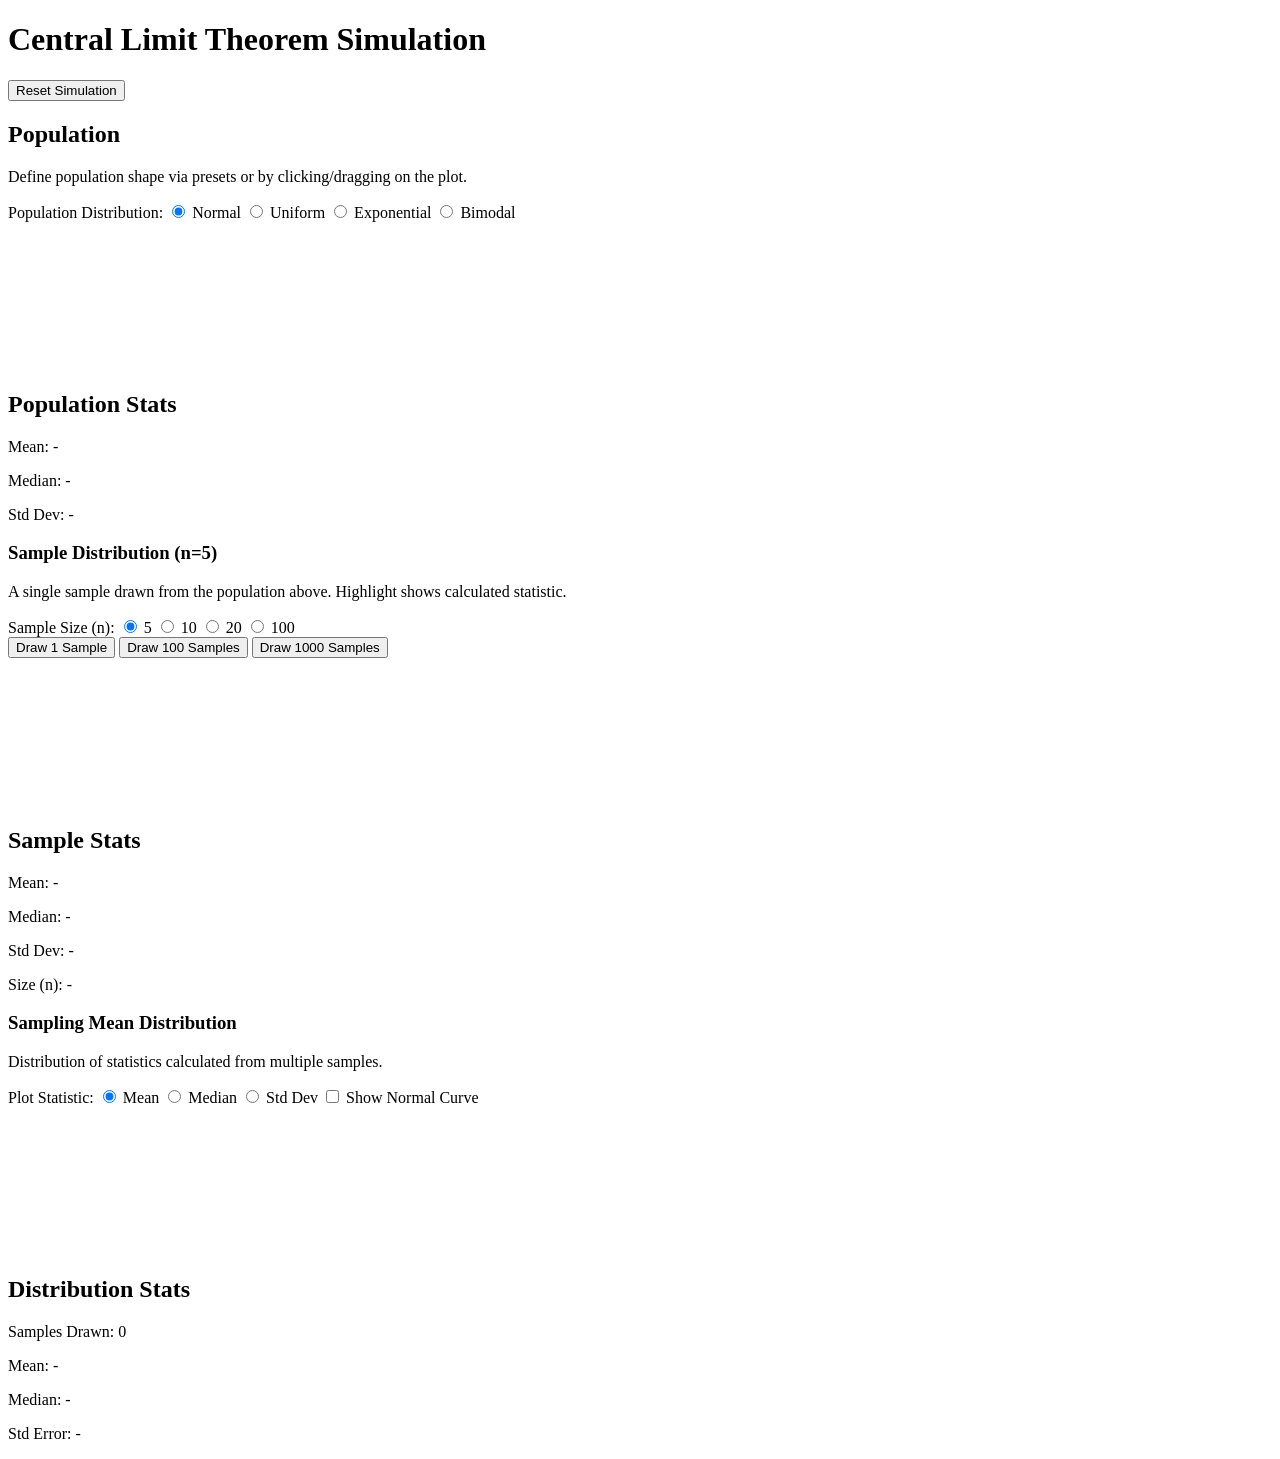
==== commit a3430997: "Update CLTsimulation.html Separted css and script files" ====
--- a/CLTsimulation.html
+++ b/CLTsimulation.html
@@ -4,45 +4,7 @@
     <meta charset="UTF-8">
     <meta name="viewport" content="width=device-width, initial-scale=1.0">
     <title>CLT Simulation - Formatted</title>
-    <style>
-        /* CSS Styles (Same as previous - Compact version) */
-        :root { /* Define color palette */
-            --primary-color: #007bff; --secondary-color: #6c757d; --success-color: #28a745; --warning-color: #fd7e14; --danger-color: #dc3545; --highlight-color: #6f42c1; --normal-curve-color: #17a2b8; --light-bg: #f8f9fa; --dark-text: #343a40; --medium-text: #6c757d; --border-color: #dee2e6; --canvas-bg: #ffffff; --pop-line-color: var(--primary-color); --pop-fill-color: rgba(0, 123, 255, 0.15); --sample-bar-fill: var(--success-color); --sample-bar-stroke: #1c7430; --sampling-bar-fill: var(--success-color); --sampling-bar-stroke: #1c7430; --anim-marker-color: rgba(40, 167, 69, 0.8);
-        }
-        body { font-family: system-ui, -apple-system, "Segoe UI", Roboto, "Helvetica Neue", Arial, sans-serif; line-height: 1.3; padding: 1px; background-color: var(--light-bg); color: var(--dark-text); display: flex; flex-direction: column; align-items: center; font-size: 13px; }
-        h1 { font-size: 1.1em; margin-bottom: 1px; text-align: center; width: 100%; color: var(--dark-text); font-weight: 600;}
-        h2 { font-size: 0.9em; margin-bottom: 1px; text-align: left; width: 100%; font-weight: 600; color: var(--dark-text); border-bottom: 1px solid var(--border-color); padding-bottom: 3px;}
-        h3 { font-size: 0.8em; margin-bottom: 3px; margin-top: 1px; text-align: left; width: 100%; font-weight: 600; color: var(--dark-text);}
-        .main-container { display: flex; flex-direction: column; align-items: stretch; width: 100%; max-width: 480px; gap: 1px; }
-        .simulation-section { background-color: var(--canvas-bg); padding: 6px; border-radius: 6px; box-shadow: 0 1px 3px rgba(0,0,0,0.07); border: 1px solid var(--border-color); margin-bottom: 10px; }
-         .reset-container { width: 100%; max-width: 480px; text-align: right; margin-bottom: 6px; box-sizing: border-box; padding-right: 0; }
-        .reset-button { padding: 3px 8px; font-size: 0.9em; cursor: pointer; background-color: var(--danger-color); color: white; border: none; border-radius: 3px; transition: background-color 0.2s ease; }
-        .reset-button:hover { background-color: #c82333; }
-        .reset-button:disabled { background-color: #ccc; cursor: not-allowed; }
-        .controls { background-color: #ffffff; padding: 3px 6px; border-radius: 3px; border: 1px solid #dee2e6; box-shadow: 0 1px 1px rgba(0,0,0,0.06); text-align: left; margin-bottom: 6px; width: 100%; box-sizing: border-box; font-size: 0.85em; }
-        #sampleControls, #samplingDistControls { background-color: transparent; border: none; box-shadow: none; padding: 4px 0; margin-bottom: 5px; }
-        .controls label { margin: 0 4px 0 1px; cursor: pointer; display: inline-flex; align-items: center; white-space: nowrap; }
-        .controls input[type="radio"], .controls input[type="checkbox"] { margin-right: 3px; cursor: pointer; vertical-align: middle; transform: scale(0.85); margin-top: -1px; }
-        .controls > span:first-of-type { font-weight: 600; margin-right: 4px; flex-shrink: 0;}
-        .control-group { margin-bottom: 5px; }
-        .button-group { margin-top: 5px; text-align: left; }
-        #sampleControls .button-group button { padding: 1px 5px; font-size: 0.9em; cursor: pointer; background-color: var(--success-color); color: white; border: none; border-radius: 3px; margin-right: 6px; margin-left: 0; transition: background-color 0.2s ease; }
-        #sampleControls .button-group button:disabled { background-color: #ccc; cursor: not-allowed; }
-        #sampleControls .button-group button:hover:not(:disabled) { background-color: #218838; }
-        .controls .checkbox-label { margin-left: 15px; }
-        .content-area { display: flex; flex-wrap: nowrap; justify-content: space-between; align-items: flex-start; gap: 10px; width: 100%; }
-        .canvas-container { position: relative; flex-grow: 1; min-width: 0; display: flex; justify-content: center; max-width: 250px;}
-        .population-canvas, .sample-canvas, .sampling-dist-canvas { border: 1px solid var(--border-color); background-color: var(--canvas-bg); width: 100%; height: 125px; box-shadow: 0 1px 2px rgba(0,0,0,0.05) inset; display: block; max-width: none; }
-        .population-canvas { cursor: crosshair; }
-        .sample-canvas, .sampling-dist-canvas { cursor: default; }
-        .stats-display { border: 1px solid var(--border-color); padding: 4px 8px; background-color: #fdfdfd; border-radius: 4px; width: 130px; min-width: 115px; box-shadow: none; flex-shrink: 0; font-size: 0.75em; align-self: stretch; }
-        .stats-display h2 { margin-top: 0; font-size: 1.05em; border-bottom: 1px solid #eee; padding-bottom: 2px; margin-bottom: 4px; font-weight: 600;}
-        .stats-display p { margin: 1px 0; clear: both; display: flex; justify-content: space-between; }
-        .stats-display span { font-weight: bold; color: var(--primary-color); text-align: right; }
-        .stats-display .count { font-weight: bold; color: var(--dark-text); }
-        p.instructions { text-align: left; margin: 0 0 6px 0; color: var(--medium-text); font-style: italic; font-size: 0.8em; width: 100%; }
-        @media (max-width: 500px) { body { font-size: 12px; } .main-container { max-width: 97%; gap: 8px;} .reset-container { padding-right: 0; margin-bottom: 6px; } .simulation-section { padding: 10px;} .content-area { flex-wrap: wrap; gap: 8px;} .canvas-container { width: 100%; max-width: none; margin-bottom: 8px; flex-grow: 0;} .population-canvas, .sample-canvas, .sampling-dist-canvas { width: 100%; max-width: none; height: auto; aspect-ratio: 2 / 1; } .stats-display { width: 100%; max-width: none; min-width: 0; margin-top: 5px; align-self: auto; width: auto;} .controls { font-size: 0.9em; padding: 4px 0;} #presetControls { background-color: #ffffff; padding: 3px 6px; border-radius: 3px; border: 1px solid #dee2e6; box-shadow: 0 1px 1px rgba(0,0,0,0.06); } h1 { font-size: 1.1em; } h2 { font-size: 0.9em; } h3 { font-size: 0.85em; } .button-group { margin-top: 6px; text-align: center;} #sampleControls .button-group button { margin-right: 4px; padding: 2px 5px;} .controls label { margin-right: 2px;} .controls .checkbox-label { margin-left: 10px; } .reset-button { font-size: 0.9em; padding: 3px 8px; } }
-    </style>
+    <link rel="stylesheet" href="clt.css">
 </head>
 <body>
     <!-- HTML Content -->
@@ -55,7 +17,7 @@
             <h2>Population</h2>
             <p class="instructions">Define population shape via presets or by clicking/dragging on the plot.</p>
             <div class="controls" id="presetControls">
-                 <span>Load Preset:</span>
+                 <span>Population Distribution:</span>
                  <input type="radio" id="presetNormal" name="distType" value="normal" checked> <label for="presetNormal">Normal</label>
                  <input type="radio" id="presetUniform" name="distType" value="uniform"> <label for="presetUniform">Uniform</label>
                  <input type="radio" id="presetExponential" name="distType" value="exponential"> <label for="presetExponential">Exponential</label>
@@ -63,7 +25,8 @@
             </div>
             <div class="content-area" id="population-area">
                 <div class="canvas-container" id="population-canvas-container">
-                    <canvas id="populationCanvas" class="population-canvas" width="250" height="125"></canvas>
+                    <!-- Adjusted canvas size slightly if needed, but mainly CSS -->
+                    <canvas id="populationCanvas" class="population-canvas" width="250" height="145"></canvas>
                 </div>
                 <div id="populationStatsDisplay" class="stats-display">
                     <h2>Population Stats</h2>
@@ -92,7 +55,8 @@
             </div>
             <div class="content-area">
                  <div class="canvas-container">
-                    <canvas id="sampleCanvas" class="sample-canvas" width="250" height="125"></canvas>
+                    <!-- Adjusted canvas size slightly if needed, but mainly CSS -->
+                    <canvas id="sampleCanvas" class="sample-canvas" width="250" height="145"></canvas>
                 </div>
                 <div id="sampleStatsDisplay" class="stats-display">
                     <h2>Sample Stats</h2>
@@ -117,7 +81,8 @@
             </div>
             <div class="content-area">
                 <div class="canvas-container">
-                    <canvas id="samplingDistCanvas" class="sampling-dist-canvas" width="250" height="125"></canvas>
+                     <!-- Adjusted canvas size slightly if needed, but mainly CSS -->
+                    <canvas id="samplingDistCanvas" class="sampling-dist-canvas" width="250" height="145"></canvas>
                 </div>
                 <div id="samplingDistStatsDisplay" class="stats-display">
                     <h2>Distribution Stats</h2>
@@ -131,933 +96,8 @@
     </div>
 
     <!-- JavaScript Logic -->
-    <script>
-        document.addEventListener('DOMContentLoaded', () => {
-            // --- Canvas and Context Setup ---
-            const popCanvas = document.getElementById('populationCanvas');
-            const popCtx = popCanvas.getContext('2d');
-            const sampleCanvas = document.getElementById('sampleCanvas');
-            const sampleCtx = sampleCanvas.getContext('2d');
-            const samplingDistCanvas = document.getElementById('samplingDistCanvas');
-            const samplingDistCtx = samplingDistCanvas.getContext('2d');
-
-            // --- Stats Display Elements ---
-            const popStatsDisplay = {
-                mean: document.getElementById('popMeanVal'),
-                median: document.getElementById('popMedianVal'),
-                stdDev: document.getElementById('popStdDevVal')
-            };
-            const sampleStatsDisplay = {
-                mean: document.getElementById('sampleMeanVal'),
-                median: document.getElementById('sampleMedianVal'),
-                stdDev: document.getElementById('sampleStdDevVal'),
-                n: document.getElementById('sampleNVal')
-            };
-            const samplingDistStatsDisplay = {
-                count: document.getElementById('samplesDrawnVal'),
-                mean: document.getElementById('samplingMeanVal'),
-                median: document.getElementById('samplingMedianVal'),
-                stdDev: document.getElementById('samplingStdDevVal')
-            };
-
-            // --- Controls ---
-            const presetControlsDiv = document.getElementById('presetControls');
-            const sampleControlsDiv = document.getElementById('sampleControls');
-            const samplingDistControlsDiv = document.getElementById('samplingDistControls');
-            const drawSampleBtn = document.getElementById('drawSampleBtn');
-            const draw100SamplesBtn = document.getElementById('draw100SamplesBtn');
-            const draw1000SamplesBtn = document.getElementById('draw1000SamplesBtn');
-            const nValDisplay = document.getElementById('nValDisplay');
-            const resetBtn = document.getElementById('resetBtn');
-            const showNormalCurveCheckbox = document.getElementById('showNormalCurve');
-            const samplingDistStatNameSpan = document.getElementById('samplingDistStatName');
-
-            // --- Constants ---
-            const NUM_BINS = 50;
-            const NUM_SAMPLING_DIST_BINS = 40;
-            const MIN_VALUE = 0;
-            const MAX_VALUE = 100;
-            const SAMPLING_DIST_MIN = 0;
-            const SAMPLING_DIST_MAX = 100;
-            const binWidthValue = (MAX_VALUE - MIN_VALUE) / NUM_BINS;
-            const samplingDistBinWidth = (SAMPLING_DIST_MAX - SAMPLING_DIST_MIN) / NUM_SAMPLING_DIST_BINS;
-            const MAX_POTENTIAL = 1.0;
-            const ANIMATION_DELAY_VERY_SLOW_MS = 180;
-            const ANIMATION_DELAY_SLOW_MS = 180;
-            const ANIMATION_DELAY_FAST_MS = 40;
-            const HIGHLIGHT_COLOR = getComputedStyle(document.documentElement)
-                                    .getPropertyValue('--highlight-color').trim() || '#6f42c1';
-            const NORMAL_CURVE_COLOR = getComputedStyle(document.documentElement)
-                                       .getPropertyValue('--normal-curve-color').trim() || '#17a2b8';
-            const ANIM_MARKER_COLOR = getComputedStyle(document.documentElement)
-                                      .getPropertyValue('--anim-marker-color').trim() || 'rgba(40, 167, 69, 0.8)';
-            const INITIAL_Y_MAX = 10;
-
-            // --- State Variables ---
-            let populationDistribution = [];
-            let isDraggingPop = false;
-            let currentSampleData = [];
-            let sampleBins = new Array(NUM_BINS).fill(0);
-            let isProcessing = false;
-            let currentSampleSize = 5;
-            let samplingDistributionData = [];
-            let samplingDistributionBins = new Array(NUM_SAMPLING_DIST_BINS).fill(0);
-            let selectedSamplingStat = 'mean';
-            let numSamplesDrawn = 0;
-            let lastSampleSizeForSamplingDist = 5;
-            let currentSampleYMax = INITIAL_Y_MAX;
-            let currentSamplingDistYMax = INITIAL_Y_MAX;
-
-            // ==================================================================
-            // --- Helper: Enable/Disable Controls ---
-            // ==================================================================
-            function setControlsDisabled(disabled) {
-                isProcessing = disabled;
-                drawSampleBtn.disabled = disabled;
-                draw100SamplesBtn.disabled = disabled;
-                draw1000SamplesBtn.disabled = disabled;
-                resetBtn.disabled = disabled;
-                presetControlsDiv.querySelectorAll('input')
-                    .forEach(el => el.disabled = disabled);
-                sampleControlsDiv.querySelectorAll('input')
-                    .forEach(el => el.disabled = disabled);
-                samplingDistControlsDiv.querySelectorAll('input')
-                    .forEach(el => el.disabled = disabled);
-                popCanvas.style.cursor = disabled ? 'not-allowed' : 'crosshair';
-            }
-
-            // ==================================================================
-            // --- Population Functions ---
-            // ==================================================================
-            function loadPreset(distributionType) {
-                populationDistribution = new Array(NUM_BINS).fill(0);
-                const midVal = (MAX_VALUE + MIN_VALUE) / 2;
-                const range = MAX_VALUE - MIN_VALUE;
-
-                switch (distributionType) {
-                    case 'normal': {
-                        const meanN = midVal;
-                        const stdDevN = range / 6;
-                        for (let i = 0; i < NUM_BINS; i++) {
-                            const center = MIN_VALUE + (i + 0.5) * binWidthValue;
-                            const exponent = -0.5 * Math.pow((center - meanN) / stdDevN, 2);
-                            const potential = Math.exp(exponent);
-                            populationDistribution[i] = Math.min(MAX_POTENTIAL, potential * MAX_POTENTIAL);
-                        }
-                        break;
-                    }
-                    case 'uniform': {
-                        populationDistribution = populationDistribution.map(() => MAX_POTENTIAL * 0.6);
-                        break;
-                    }
-                    case 'exponential': {
-                        const lambda = 5 / range;
-                        const maxExpPotential = lambda;
-                        for (let i = 0; i < NUM_BINS; i++) {
-                            const center = MIN_VALUE + (i + 0.5) * binWidthValue;
-                            const potential = lambda * Math.exp(-lambda * center);
-                            const scaledPotential = (potential / maxExpPotential) * MAX_POTENTIAL * 0.95;
-                            populationDistribution[i] = Math.min(MAX_POTENTIAL, scaledPotential);
-                        }
-                        break;
-                    }
-                    case 'bimodal': {
-                        const meanB1 = range / 4;
-                        const meanB2 = range * 3 / 4;
-                        const stdDevB = range / 15;
-                        let peakPotential = 0;
-                        for (let i = 0; i < NUM_BINS; i++) {
-                            const center = MIN_VALUE + (i + 0.5) * binWidthValue;
-                            const exp1 = -0.5 * Math.pow((center - meanB1) / stdDevB, 2);
-                            const exp2 = -0.5 * Math.pow((center - meanB2) / stdDevB, 2);
-                            const potential1 = 0.6 * Math.exp(exp1);
-                            const potential2 = 0.6 * Math.exp(exp2);
-                            populationDistribution[i] = potential1 + potential2;
-                            peakPotential = Math.max(peakPotential, populationDistribution[i]);
-                        }
-                        if (peakPotential > 1e-6) {
-                            const scaleFactor = (MAX_POTENTIAL / peakPotential) * 0.95;
-                            populationDistribution = populationDistribution
-                                .map(p => Math.min(MAX_POTENTIAL, p * scaleFactor));
-                        }
-                        break;
-                    }
-                    default:
-                        loadPreset('normal'); // Fallback
-                        return;
-                }
-                updatePopulation();
-                clearSample();
-                clearSamplingDistribution();
-            }
-
-            function drawPopulationHistogram() {
-                try {
-                    const { width, height } = popCanvas;
-                    const plotHeight = height * 0.95;
-                    const canvasBg = getComputedStyle(document.documentElement)
-                                     .getPropertyValue('--canvas-bg').trim() || '#ffffff';
-                    const popLineColor = getComputedStyle(document.documentElement)
-                                         .getPropertyValue('--pop-line-color').trim() || '#007bff';
-                    const popFillColor = getComputedStyle(document.documentElement)
-                                         .getPropertyValue('--pop-fill-color').trim() || 'rgba(0, 123, 255, 0.15)';
-
-
-                    popCtx.clearRect(0, 0, width, height);
-                    popCtx.fillStyle = canvasBg;
-                    popCtx.fillRect(0, 0, width, height);
-
-                    popCtx.beginPath();
-                    popCtx.strokeStyle = popLineColor;
-                    popCtx.fillStyle = popFillColor;
-                    popCtx.lineWidth = 2;
-
-                    let firstPoint = true;
-                    for (let i = 0; i < NUM_BINS; i++) {
-                        const potential = populationDistribution[i] || 0;
-                        const yRatio = Math.min(potential, MAX_POTENTIAL) / MAX_POTENTIAL;
-                        const y = height - Math.max(0, yRatio * plotHeight);
-                        // Use center of bin for x coordinate of the curve point
-                        const x = (i + 0.5) * (width / NUM_BINS);
-
-                        if (firstPoint) {
-                            popCtx.moveTo(0, height); // Start fill from bottom-left
-                            popCtx.lineTo(x, y);
-                            firstPoint = false;
-                        } else {
-                            popCtx.lineTo(x, y);
-                        }
-                    }
-                    popCtx.lineTo(width, height); // End fill at bottom-right
-                    popCtx.closePath(); // Close path for filling
-                    popCtx.fill();
-                    popCtx.stroke(); // Draw the outline curve
-
-                    // Draw X axis line
-                    popCtx.strokeStyle = '#333';
-                    popCtx.lineWidth = 1;
-                    popCtx.beginPath();
-                    popCtx.moveTo(0, height);
-                    popCtx.lineTo(width, height);
-                    popCtx.stroke();
-                } catch (e) {
-                    console.error("Err drawPopHist:", e);
-                }
-            }
-
-            function calculatePopulationStats() {
-                try {
-                    const totalWeight = populationDistribution.reduce((s, v) => s + (v > 0 ? v : 0), 0);
-                    if (totalWeight < 1e-9) return { mean: NaN, median: NaN, stdDev: NaN };
-
-                    let weightedSum = 0;
-                    let weightedSumSq = 0;
-                    const dataPoints = [];
-
-                    for (let i = 0; i < NUM_BINS; i++) {
-                        const potential = populationDistribution[i];
-                        if (potential <= 1e-9) continue;
-                        const prob = potential / totalWeight;
-                        const value = MIN_VALUE + (i + 0.5) * binWidthValue;
-                        weightedSum += value * prob;
-                        weightedSumSq += (value * value) * prob;
-                        dataPoints.push({ value, prob });
-                    }
-
-                    const mean = weightedSum;
-                    const variance = weightedSumSq - (mean * mean);
-                    const stdDev = Math.sqrt(Math.max(0, variance));
-
-                    // Calculate Median via CDF
-                    dataPoints.sort((a, b) => a.value - b.value);
-                    let cumulativeProb = 0;
-                    const cumulativeData = dataPoints.map(dp => {
-                        cumulativeProb += dp.prob;
-                        return { value: dp.value, cumulativeProb: Math.min(1.0, cumulativeProb) };
-                    });
-
-                    const findValueAtQuantile = (quantile) => {
-                        if (cumulativeData.length === 0) return NaN;
-                        const epsilon = 1e-9;
-                        const targetBinIndex = cumulativeData
-                            .findIndex(dp => dp.cumulativeProb >= quantile - epsilon);
-                        if (targetBinIndex === -1) return cumulativeData[cumulativeData.length - 1]?.value ?? NaN;
-
-                        const targetBin = cumulativeData[targetBinIndex];
-                        const originalDataPoint = dataPoints.find(dp => dp.value === targetBin.value);
-                        if (!originalDataPoint) return targetBin.value;
-
-                        const binProb = originalDataPoint.prob;
-                        const prevCumulativeProb = targetBinIndex > 0 ? cumulativeData[targetBinIndex - 1].cumulativeProb : 0;
-                        if (binProb <= epsilon) return targetBin.value;
-
-                        const fractionIntoBin = (quantile - prevCumulativeProb) / binProb;
-                        const clampedFraction = Math.max(0, Math.min(1, fractionIntoBin));
-
-                        let originalPopBinIndex = -1;
-                         for(let idx=0; idx<populationDistribution.length; idx++){
-                             const binCenter = MIN_VALUE + (idx + 0.5) * binWidthValue;
-                             if(Math.abs(binCenter - targetBin.value) < epsilon){ originalPopBinIndex=idx; break;}
-                         }
-                         if(originalPopBinIndex<0) return targetBin.value;
-
-                        const lowerBound = MIN_VALUE + originalPopBinIndex * binWidthValue;
-                        return lowerBound + (clampedFraction * binWidthValue);
-                    };
-
-                    const median = findValueAtQuantile(0.50);
-                    return { mean, median, stdDev };
-                } catch (e) {
-                    console.error("Err calcPopStats:", e);
-                    return { mean: NaN, median: NaN, stdDev: NaN };
-                }
-            }
-
-            function updatePopulationStatsDisplay(stats) {
-                try {
-                    popStatsDisplay.mean.textContent = isNaN(stats.mean) ? '-' : stats.mean.toFixed(1);
-                    popStatsDisplay.median.textContent = isNaN(stats.median) ? '-' : stats.median.toFixed(1);
-                    popStatsDisplay.stdDev.textContent = isNaN(stats.stdDev) ? '-' : stats.stdDev.toFixed(1);
-                } catch (e) {
-                    console.error("Err updatePopStatsDisp:", e);
-                }
-            }
-
-            function updatePopulation() {
-                try {
-                    drawPopulationHistogram();
-                    const stats = calculatePopulationStats();
-                    updatePopulationStatsDisplay(stats);
-                } catch (e) {
-                    console.error("Error updating population:", e);
-                }
-            }
-
-            function getPopBinIndexFromX(clientX) {
-                try {
-                    const rect = popCanvas.getBoundingClientRect();
-                    const x = clientX - rect.left;
-                    const displayWidth = popCanvas.clientWidth || 1;
-                    const scaleX = popCanvas.width / displayWidth;
-                    const trueX = x * scaleX;
-                    const binPixelWidth = popCanvas.width / NUM_BINS;
-                    let index = Math.floor(trueX / binPixelWidth);
-                    return Math.max(0, Math.min(NUM_BINS - 1, index));
-                } catch (e) {
-                    console.error("Error in getPopBinIndexFromX:", e);
-                    return -1;
-                }
-            }
-
-            function applyPopulationDrawing(e) {
-                try {
-                    if (isProcessing) return;
-                    const index = getPopBinIndexFromX(e.clientX);
-                    if (index < 0) return;
-
-                    const rect = popCanvas.getBoundingClientRect();
-                    const y = e.clientY - rect.top;
-                    const displayHeight = popCanvas.clientHeight || 1;
-                    const scaleY = popCanvas.height / displayHeight;
-                    const trueY = y * scaleY;
-                    const canvasHeight = popCanvas.height;
-
-                    const potentialRatio = (canvasHeight - trueY) / canvasHeight;
-                    const boostFactor = 1.05;
-                    let potential = potentialRatio * MAX_POTENTIAL * boostFactor;
-                    potential = Math.max(0.0, Math.min(MAX_POTENTIAL, potential));
-
-                    populationDistribution[index] = potential;
-                    updatePopulation();
-                    clearSample();
-                    clearSamplingDistribution();
-                } catch (e) {
-                    console.error("Error applying population drawing:", e);
-                }
-            }
-
-            // ==================================================================
-            // --- Sampling Functions ---
-            // ==================================================================
-            function getPopulationCDF() {
-                try {
-                    const totalWeight = populationDistribution.reduce((s, v) => s + (v > 0 ? v : 0), 0);
-                    if (totalWeight < 1e-9 || isNaN(totalWeight)) return null;
-                    let cdf = [], cP = 0;
-                    for (let i = 0; i < NUM_BINS; i++) {
-                        const potVal = populationDistribution[i] || 0;
-                        const p = (potVal > 0 ? potVal : 0) / totalWeight;
-                        cP += p;
-                        cdf.push(Math.min(1.0, cP));
-                    }
-                    if (cdf.length > 0) cdf[cdf.length - 1] = 1.0;
-                    return cdf;
-                } catch (e) { console.error("Error generating population CDF:", e); return null; }
-            }
-
-            function drawOneValue(cdf) {
-                try {
-                    if (!cdf || cdf.length === 0) return null;
-                    const r = Math.random();
-                    const binIndex = cdf.findIndex(p => p >= r - 1e-9);
-                    if (binIndex === -1) return MIN_VALUE + (NUM_BINS - 0.5) * binWidthValue;
-
-                    const pS = binIndex > 0 ? cdf[binIndex - 1] : 0;
-                    const pE = cdf[binIndex];
-                    const bPM = pE - pS;
-                    let v;
-                    if (bPM < 1e-9) {
-                        v = MIN_VALUE + (binIndex + 0.5) * binWidthValue;
-                    } else {
-                        const f = (r - pS) / bPM;
-                        const binStartValue = MIN_VALUE + binIndex * binWidthValue;
-                        v = binStartValue + (Math.max(0, Math.min(1, f)) * binWidthValue);
-                    }
-                    return Math.max(MIN_VALUE, Math.min(MAX_VALUE, v));
-                } catch (e) { console.error("Error drawing one value:", e); return null; }
-            }
-
-            function animateSingleDraw(value, sourceBinIndex, highlightClearDelay) {
-                try {
-                    if (value === null) return;
-                    const { width: popW, height: popH } = popCanvas;
-                    const valueRange = MAX_VALUE - MIN_VALUE;
-                    const clampedValue = Math.max(MIN_VALUE, Math.min(MAX_VALUE, value));
-                    const markerX = ((clampedValue - MIN_VALUE) / valueRange) * popW;
-                    const markerY = popH;
-                    const markerSize = 3;
-
-                    const originalFillStyle = popCtx.fillStyle;
-                    popCtx.fillStyle = ANIM_MARKER_COLOR;
-                    popCtx.beginPath();
-                    popCtx.arc(markerX, markerY - markerSize, markerSize, 0, 2 * Math.PI);
-                    popCtx.fill();
-                    popCtx.fillStyle = originalFillStyle;
-
-                    setTimeout(() => { updatePopulation(); }, highlightClearDelay);
-
-                    const targetBinIndex = Math.max(0, Math.min(NUM_BINS - 1,
-                         Math.floor((value - MIN_VALUE) / binWidthValue)));
-                    if (targetBinIndex >= 0 && targetBinIndex < NUM_BINS) {
-                        sampleBins[targetBinIndex]++;
-                        currentSampleData.push(value);
-                        drawSampleHistogram();
-                    } else { console.warn("Sample target bin index out of range:", targetBinIndex); }
-                } catch (e) { console.error("Error in animateSingleDraw:", e); }
-            }
-
-            // ==================================================================
-            // --- Sample Display & Stats ---
-            // ==================================================================
-            function clearSample() {
-                try {
-                    currentSampleData = [];
-                    sampleBins.fill(0);
-                    currentSampleYMax = INITIAL_Y_MAX;
-                    drawSampleHistogram();
-                    Object.values(sampleStatsDisplay).forEach(el => el.textContent = '-');
-                    sampleStatsDisplay.n.textContent = '-';
-                } catch (e) { console.error("Error clearing sample:", e); }
-            }
-
-            function drawSampleHistogram() {
-                try {
-                    const { width, height } = sampleCanvas;
-                    const plotHeight = height * 0.95;
-                    const maxCount = sampleBins.length > 0 ? Math.max(...sampleBins) : 0;
-                    const requiredYMax = Math.max(INITIAL_Y_MAX, Math.ceil(maxCount / 5) * 5);
-                    if (requiredYMax > currentSampleYMax) { currentSampleYMax = requiredYMax; }
-
-                    const canvasBg = getComputedStyle(document.documentElement).getPropertyValue('--canvas-bg').trim() || '#ffffff';
-                    const barFill = getComputedStyle(document.documentElement).getPropertyValue('--sample-bar-fill').trim() || '#28a745';
-                    const barStroke = getComputedStyle(document.documentElement).getPropertyValue('--sample-bar-stroke').trim() || '#1c7430';
-
-                    sampleCtx.clearRect(0, 0, width, height);
-                    sampleCtx.fillStyle = canvasBg;
-                    sampleCtx.fillRect(0, 0, width, height);
-                    const barWidthPixels = width / NUM_BINS;
-                    sampleCtx.fillStyle = barFill;
-                    sampleCtx.strokeStyle = barStroke;
-                    sampleCtx.lineWidth = 1;
-
-                    for (let i = 0; i < NUM_BINS; i++) {
-                        const count = sampleBins[i];
-                        if (count === 0) continue;
-                        const barHeightRatio = count / currentSampleYMax;
-                        const barHeight = Math.max(0, barHeightRatio * plotHeight);
-                        const x = i * barWidthPixels;
-                        const y = height - barHeight;
-                        const clampedHeight = Math.min(barHeight, plotHeight);
-                        sampleCtx.fillRect(x, y, barWidthPixels, clampedHeight);
-                        sampleCtx.strokeRect(x + 0.5, y + 0.5, barWidthPixels - 1, Math.max(0, clampedHeight - 1));
-                    }
-                    sampleCtx.strokeStyle = '#333';
-                    sampleCtx.lineWidth = 1;
-                    sampleCtx.beginPath();
-                    sampleCtx.moveTo(0, height);
-                    sampleCtx.lineTo(width, height);
-                    sampleCtx.stroke();
-                } catch (e) { console.error("Error drawing sample histogram:", e); }
-            }
-
-            function highlightSampleStat(statValue) {
-                if (statValue === undefined || isNaN(statValue)) return;
-                try {
-                    const { width, height } = sampleCanvas;
-                    const valueRange = MAX_VALUE - MIN_VALUE;
-                    const clampedValue = Math.max(MIN_VALUE, Math.min(MAX_VALUE, statValue));
-                    const x = ((clampedValue - MIN_VALUE) / valueRange) * width;
-
-                    const markerSize = 4;
-                    const labelPadding = 2;
-                    const textHeightEstimate = 10;
-                    const markerHeight = markerSize * 1.5;
-                    const markerTipY = height - 1; // Tip near axis
-                    const markerBaseY = markerTipY - markerHeight; // Base above tip
-
-                    // Draw Triangle Marker
-                    sampleCtx.fillStyle = HIGHLIGHT_COLOR;
-                    sampleCtx.beginPath();
-                    sampleCtx.moveTo(x - markerSize, markerBaseY);
-                    sampleCtx.lineTo(x + markerSize, markerBaseY);
-                    sampleCtx.lineTo(x, markerTipY);
-                    sampleCtx.closePath();
-                    sampleCtx.fill();
-
-                    // Add Text Label
-                    let statName = selectedSamplingStat.charAt(0).toUpperCase() + selectedSamplingStat.slice(1);
-                    if (statName === 'StdDev') statName = 'Std Dev';
-                    const labelText = `${statName}: ${statValue.toFixed(1)}`;
-                    sampleCtx.fillStyle = HIGHLIGHT_COLOR;
-                    sampleCtx.font = 'bold 9px sans-serif';
-                    sampleCtx.textAlign = 'center';
-                    sampleCtx.textBaseline = 'bottom';
-                    const labelY = markerBaseY - labelPadding;
-
-                    // Adjust label X near edges
-                    let labelX = x;
-                    const textMetrics = sampleCtx.measureText(labelText);
-                    const textWidth = textMetrics.width;
-                    const edgePadding = 4;
-                    if (labelX - textWidth / 2 < edgePadding) {
-                        labelX = textWidth / 2 + edgePadding;
-                        sampleCtx.textAlign = 'left';
-                    } else if (labelX + textWidth / 2 > width - edgePadding) {
-                        labelX = width - textWidth / 2 - edgePadding;
-                        sampleCtx.textAlign = 'right';
-                    }
-
-                    // Draw label if fits vertically
-                    if (labelY > textHeightEstimate) {
-                        sampleCtx.fillText(labelText, labelX, labelY);
-                    } else {
-                        console.warn("Highlight label too close to top edge.");
-                    }
-                } catch (e) { console.error("Error drawing sample stat highlight:", e); }
-            }
-
-            function calculateSampleStats(data) {
-                try {
-                    const n = data.length;
-                    if (n === 0) return { mean: NaN, median: NaN, stdDev: NaN, n: 0 };
-                    const sortedData = [...data].sort((a, b) => a - b);
-                    const sum = data.reduce((acc, val) => acc + val, 0);
-                    const mean = sum / n;
-                    let median;
-                    const mid = Math.floor(n / 2);
-                    if (n % 2 === 0) median = (sortedData[mid - 1] + sortedData[mid]) / 2;
-                    else median = sortedData[mid];
-                    const sumSq = data.reduce((acc, val) => acc + (val * val), 0);
-                    const variance = (sumSq / n) - (mean * mean);
-                    const stdDev = Math.sqrt(Math.max(0, variance));
-                    return { mean, median, stdDev, n };
-                } catch (e) {
-                    console.error("Error calculating sample stats:", e);
-                    return { mean: NaN, median: NaN, stdDev: NaN, n: data.length };
-                }
-            }
-
-            function updateSampleStatsDisplay(stats) {
-                try {
-                    sampleStatsDisplay.mean.textContent = isNaN(stats.mean)?'-':stats.mean.toFixed(1);
-                    sampleStatsDisplay.median.textContent = isNaN(stats.median)?'-':stats.median.toFixed(1);
-                    sampleStatsDisplay.stdDev.textContent = isNaN(stats.stdDev)?'-':stats.stdDev.toFixed(1);
-                    sampleStatsDisplay.n.textContent = stats.n;
-                } catch (e) { console.error("Error updating sample stats display:", e); }
-            }
-
-            // ==================================================================
-            // --- Sampling Distribution Functions ---
-            // ==================================================================
-             function clearSamplingDistribution() {
-                 try {
-                     samplingDistributionData = [];
-                     samplingDistributionBins.fill(0);
-                     numSamplesDrawn = 0;
-                     lastSampleSizeForSamplingDist = currentSampleSize;
-                     currentSamplingDistYMax = INITIAL_Y_MAX;
-                     drawSamplingDistributionHistogram(); // Redraw empty plot
-                     // Reset stats display
-                     samplingDistStatsDisplay.count.textContent = '0';
-                     samplingDistStatsDisplay.mean.textContent = '-';
-                     samplingDistStatsDisplay.median.textContent = '-';
-                     samplingDistStatsDisplay.stdDev.textContent = '-';
-                 } catch(e) { console.error("Error clearing sampling distribution:", e); }
-             }
-
-             function drawSamplingDistributionHistogram() {
-                 try {
-                     const { width, height } = samplingDistCanvas;
-                     const plotHeight = height * 0.95;
-                     const maxCount = samplingDistributionBins.length > 0
-                                      ? Math.max(...samplingDistributionBins) : 0;
-                     const requiredYMax = Math.max(INITIAL_Y_MAX, Math.ceil(maxCount / 5) * 5);
-                     if (requiredYMax > currentSamplingDistYMax) {
-                         currentSamplingDistYMax = requiredYMax;
-                     }
-
-                     const canvasBg = getComputedStyle(document.documentElement)
-                                      .getPropertyValue('--canvas-bg').trim() || '#ffffff';
-                     const barFill = getComputedStyle(document.documentElement)
-                                     .getPropertyValue('--sampling-bar-fill').trim() || '#28a745';
-                     const barStroke = getComputedStyle(document.documentElement)
-                                       .getPropertyValue('--sampling-bar-stroke').trim() || '#1c7430';
-
-                     samplingDistCtx.clearRect(0, 0, width, height);
-                     samplingDistCtx.fillStyle = canvasBg;
-                     samplingDistCtx.fillRect(0, 0, width, height);
-                     const barWidthPixels = width / NUM_SAMPLING_DIST_BINS;
-                     samplingDistCtx.fillStyle = barFill;
-                     samplingDistCtx.strokeStyle = barStroke;
-                     samplingDistCtx.lineWidth = 1;
-
-                     for (let i = 0; i < NUM_SAMPLING_DIST_BINS; i++) {
-                         const count = samplingDistributionBins[i];
-                         if (count === 0) continue;
-                         const barHeightRatio = count / currentSamplingDistYMax;
-                         const barHeight = Math.max(0, barHeightRatio * plotHeight);
-                         const x = i * barWidthPixels;
-                         const y = height - barHeight;
-                         const clampedHeight = Math.min(barHeight, plotHeight);
-                         samplingDistCtx.fillRect(x, y, barWidthPixels, clampedHeight);
-                         samplingDistCtx.strokeRect(x + 0.5, y + 0.5, barWidthPixels - 1, Math.max(0, clampedHeight - 1));
-                     }
-
-                     // Draw Normal Curve if checked and feasible
-                     if (showNormalCurveCheckbox.checked && numSamplesDrawn > 1) {
-                         const stats = calculateSamplingDistributionStats(samplingDistributionData);
-                         const mean = stats.mean;
-                         const stdDev = stats.stdDev;
-                         if (!isNaN(mean) && !isNaN(stdDev) && stdDev > 1e-6) {
-                             drawNormalCurve(mean, stdDev, width, height, plotHeight);
-                         }
-                     }
-
-                     // Draw X axis
-                     samplingDistCtx.strokeStyle = '#333';
-                     samplingDistCtx.lineWidth = 1;
-                     samplingDistCtx.beginPath();
-                     samplingDistCtx.moveTo(0, height);
-                     samplingDistCtx.lineTo(width, height);
-                     samplingDistCtx.stroke();
-                 } catch(e) { console.error("Error drawing sampling dist histogram:", e); }
-             }
-
-             function drawNormalCurve(mean, stdDev, canvasWidth, canvasHeight, plotHeight) {
-                 const SQRT_2PI = Math.sqrt(2 * Math.PI);
-                 function normalPDF(x, mu, sigma) {
-                     const sigmaSq = sigma * sigma;
-                     const exponent = -((x - mu) * (x - mu)) / (2 * sigmaSq);
-                     return (1 / (sigma * SQRT_2PI)) * Math.exp(exponent);
-                 }
-                 // Scale PDF area to match histogram area
-                 const scaleFactor = numSamplesDrawn * samplingDistBinWidth;
-                 samplingDistCtx.strokeStyle = NORMAL_CURVE_COLOR;
-                 samplingDistCtx.lineWidth = 1.5;
-                 samplingDistCtx.beginPath();
-                 let firstPoint = true;
-                 // Draw curve smoothly
-                 for (let px = 0; px <= canvasWidth; px += 2) {
-                     const value = SAMPLING_DIST_MIN
-                                 + (px / canvasWidth) * (SAMPLING_DIST_MAX - SAMPLING_DIST_MIN);
-                     const pdfValue = normalPDF(value, mean, stdDev);
-                     const scaledPdfHeight = pdfValue * scaleFactor;
-                     // Convert height to y-coordinate using dynamic scale
-                     const y = canvasHeight - (scaledPdfHeight / currentSamplingDistYMax) * plotHeight;
-                     if (y > canvasHeight) continue; // Avoid drawing below axis
-
-                     if (firstPoint) { samplingDistCtx.moveTo(px, y); firstPoint = false; }
-                     else { samplingDistCtx.lineTo(px, y); }
-                 }
-                 samplingDistCtx.stroke();
-             }
-
-             function calculateSamplingDistributionStats(data) {
-                 try {
-                     const n = data.length;
-                     if (n === 0) return { mean: NaN, median: NaN, stdDev: NaN, n: 0 };
-                     const sortedData = [...data].sort((a, b) => a - b);
-                     const sum = data.reduce((acc, val) => acc + val, 0);
-                     const mean = sum / n;
-                     let median;
-                     const mid = Math.floor(n / 2);
-                     if (n % 2 === 0) median = (sortedData[mid - 1] + sortedData[mid]) / 2;
-                     else median = sortedData[mid];
-                     const sumSq = data.reduce((acc, val) => acc + (val * val), 0);
-                     const variance = (sumSq / n) - (mean * mean);
-                     const stdDev = Math.sqrt(Math.max(0, variance)); // This is Std Dev of the stats (Std Error)
-                     return { mean, median, stdDev, n };
-                 } catch (e) {
-                     console.error("Error calculating sampling dist stats:", e);
-                     return { mean: NaN, median: NaN, stdDev: NaN, n: data.length };
-                 }
-             }
-
-             function updateSamplingDistributionStatsDisplay(stats) {
-                 try {
-                     samplingDistStatsDisplay.count.textContent = stats.n;
-                     samplingDistStatsDisplay.mean.textContent = isNaN(stats.mean)?'-':stats.mean.toFixed(1);
-                     samplingDistStatsDisplay.median.textContent = isNaN(stats.median)?'-':stats.median.toFixed(1);
-                     samplingDistStatsDisplay.stdDev.textContent = isNaN(stats.stdDev)?'-':stats.stdDev.toFixed(1); // Displaying Std Error
-                 } catch(e) { console.error("Error updating sampling dist stats display:", e); }
-             }
-
-             function updateSamplingDistribution() {
-                 try {
-                     drawSamplingDistributionHistogram();
-                     const stats = calculateSamplingDistributionStats(samplingDistributionData);
-                     updateSamplingDistributionStatsDisplay(stats);
-                 } catch(e) { console.error("Error updating sampling distribution:", e); }
-             }
-
-
-            // ==================================================================
-            // --- Core Animation & Bulk Sampling ---
-            // ==================================================================
-             function runSamplingAnimation() {
-                 try {
-                     if (isProcessing) return;
-                     if (currentSampleSize !== lastSampleSizeForSamplingDist) {
-                         clearSamplingDistribution();
-                         lastSampleSizeForSamplingDist = currentSampleSize;
-                     }
-                     const populationCDF = getPopulationCDF();
-                     if (!populationCDF) { alert("Cannot draw sample: Population is empty."); return; }
-
-                     const currentAnimDelay = (currentSampleSize <= 10)
-                                              ? ANIMATION_DELAY_VERY_SLOW_MS // n=5 or n=10 uses very slow
-                                              : ANIMATION_DELAY_FAST_MS; // n=20 or n=100 uses fast
-                     const highlightClearDelay = currentAnimDelay ; // Make highlight slightly shorter than step
-
-                     setControlsDisabled(true);
-                     clearSample();
-                     let samplesDrawnThisRun = 0;
-
-                     function drawNext() {
-                         if (samplesDrawnThisRun >= currentSampleSize) {
-                             // Finalize
-                             const sampleStats = calculateSampleStats(currentSampleData);
-                             updateSampleStatsDisplay(sampleStats);
-                             const statValue = sampleStats[selectedSamplingStat];
-                             drawSampleHistogram(); // Redraw clean histogram
-                             highlightSampleStat(statValue); // Add highlight marker
-
-                             // Update sampling distribution plot
-                             if (statValue !== undefined && !isNaN(statValue)) {
-                                 samplingDistributionData.push(statValue);
-                                 const binIndex = Math.max(0, Math.min(NUM_SAMPLING_DIST_BINS - 1,
-                                     Math.floor((statValue - SAMPLING_DIST_MIN) / samplingDistBinWidth)));
-                                 if (binIndex >= 0 && binIndex < NUM_SAMPLING_DIST_BINS) {
-                                     samplingDistributionBins[binIndex]++;
-                                 }
-                                 numSamplesDrawn++;
-                                 updateSamplingDistribution();
-                             }
-                             setControlsDisabled(false); // Re-enable controls
-                             return; // End animation loop
-                         }
-
-                         // Draw next value in animation
-                         const value = drawOneValue(populationCDF);
-                         if (value !== null) {
-                              const rHighlight = Math.random(); // For finding approx source bin
-                              const sourceBinIndex = populationCDF.findIndex(prob => prob >= rHighlight);
-                              animateSingleDraw(value, sourceBinIndex >= 0 ? sourceBinIndex : 0, highlightClearDelay);
-                              samplesDrawnThisRun++;
-                              setTimeout(drawNext, currentAnimDelay); // Schedule next step
-                         } else {
-                             console.error("Error drawing sample value (null). Stopping animation.");
-                             setControlsDisabled(false);
-                             updateSampleStatsDisplay(calculateSampleStats(currentSampleData)); // Update with any partial data
-                         }
-                     } // end drawNext
-                     drawNext(); // Start animation loop
-                 } catch (e) {
-                     console.error("Error in runSamplingAnimation:", e);
-                     setControlsDisabled(false); // Ensure controls enabled on error
-                 }
-             } // end runSamplingAnimation
-
-             function runBulkSampling(numSamplesToDraw) {
-                 console.log(`runBulkSampling called for ${numSamplesToDraw} samples.`);
-                 try {
-                     if (isProcessing) return;
-                     if (currentSampleSize !== lastSampleSizeForSamplingDist) {
-                         console.log(`Sample size changed, resetting sampling distribution.`);
-                         clearSamplingDistribution();
-                         lastSampleSizeForSamplingDist = currentSampleSize;
-                     }
-                     const populationCDF = getPopulationCDF();
-                     if (!populationCDF) { alert("Cannot draw samples: Population is empty."); return; }
-
-                     setControlsDisabled(true);
-                     // Bulk Calculation Loop
-                     for (let i = 0; i < numSamplesToDraw; i++) {
-                         let singleSample = [];
-                         for (let j = 0; j < currentSampleSize; j++) {
-                             const value = drawOneValue(populationCDF);
-                             if (value !== null) singleSample.push(value);
-                             else console.warn(`Error drawing value in bulk sample ${i+1}, item ${j+1}`);
-                         }
-                         if (singleSample.length > 0) {
-                             const sampleStats = calculateSampleStats(singleSample);
-                             const statValue = sampleStats[selectedSamplingStat];
-                             if (statValue !== undefined && !isNaN(statValue)) {
-                                 samplingDistributionData.push(statValue);
-                                 const binIndex = Math.max(0, Math.min(NUM_SAMPLING_DIST_BINS - 1,
-                                     Math.floor((statValue - SAMPLING_DIST_MIN) / samplingDistBinWidth)));
-                                 if (binIndex >= 0 && binIndex < NUM_SAMPLING_DIST_BINS) {
-                                     samplingDistributionBins[binIndex]++;
-                                 }
-                                 numSamplesDrawn++;
-                             } else { console.warn(`Invalid stat value for bulk sample ${i+1}:`, statValue); }
-                         } else { console.warn(`Empty sample generated in bulk run ${i+1}`); }
-                     } // End Bulk Loop
-
-                     console.log(`Finished drawing ${numSamplesToDraw} samples.`);
-                     updateSamplingDistribution(); // Update the third plot ONCE
-                     clearSample(); // Clear the middle plot display
-                     setControlsDisabled(false); // Re-enable controls
-                 } catch (e) {
-                     console.error("Error in runBulkSampling:", e);
-                     setControlsDisabled(false);
-                 }
-             }
-
-            // ==================================================================
-            // --- Reset Simulation Function ---
-            // ==================================================================
-            function resetSimulation() {
-                console.log("Resetting Simulation...");
-                try {
-                    currentSampleSize = 5; selectedSamplingStat = 'mean'; isProcessing = false;
-                    showNormalCurveCheckbox.checked = false;
-                    document.getElementById('presetNormal').checked = true;
-                    document.getElementById('n5').checked = true;
-                    document.getElementById('statMean').checked = true;
-                    nValDisplay.textContent = currentSampleSize;
-                    samplingDistStatNameSpan.textContent = 'Mean'; // Reset title span
-                    loadPreset('normal'); // Clears plots too
-                    setControlsDisabled(false);
-                    console.log("Simulation Reset Complete.");
-                 } catch(e) { console.error("Error during reset:", e); setControlsDisabled(false); }
-            }
-
-            // ==================================================================
-            // --- Event Listeners ---
-            // ==================================================================
-             try {
-                 // Sample Size Change Listener
-                 sampleControlsDiv.addEventListener('change', (e) => {
-                     if (e.target.type === 'radio' && e.target.name === 'sampleSize') {
-                         const newSize = parseInt(e.target.value, 10);
-                         currentSampleSize = newSize;
-                         nValDisplay.textContent = currentSampleSize;
-                         if (newSize !== lastSampleSizeForSamplingDist && numSamplesDrawn > 0) {
-                             clearSamplingDistribution();
-                         }
-                     }
-                 });
-                 // Statistic Change Listener
-                 samplingDistControlsDiv.addEventListener('change', (e) => {
-                     if (e.target.type === 'radio' && e.target.name === 'samplingStat') {
-                         selectedSamplingStat = e.target.value;
-                         let statName = selectedSamplingStat.charAt(0).toUpperCase() + selectedSamplingStat.slice(1);
-                         if (statName === 'StdDev') statName = 'Std Dev';
-                         samplingDistStatNameSpan.textContent = statName; // Update title
-                         clearSamplingDistribution();
-                         drawSampleHistogram(); // Redraw sample to clear highlight
-                     }
-                 });
-                 // Preset Change Listener
-                 presetControlsDiv.addEventListener('change',(e) => {
-                     if(e.target.type==='radio' && e.target.name==='distType'){
-                         if(isProcessing) e.target.checked = false; // Prevent change during processing
-                         else loadPreset(e.target.value);
-                     }
-                 });
-                 // Population Drawing Mouse Events
-                 popCanvas.addEventListener('mousedown',(e) => {
-                     if(isProcessing) return;
-                     isDraggingPop = true;
-                     popCanvas.style.cursor = 'grabbing';
-                     applyPopulationDrawing(e);
-                     const checkedRadio = presetControlsDiv.querySelector('input[name="distType"]:checked');
-                     if(checkedRadio) checkedRadio.checked = false; // Deselect preset
-                 });
-                 popCanvas.addEventListener('mousemove',(e) => {
-                     if(isDraggingPop && !isProcessing) applyPopulationDrawing(e);
-                 });
-                 document.addEventListener('mouseup',(e) => {
-                     if(isDraggingPop){
-                         isDraggingPop = false;
-                         if(!isProcessing) popCanvas.style.cursor = 'crosshair';
-                     }
-                 }, true); // Capture phase
-                 popCanvas.addEventListener('mouseleave',() => {
-                     if(!isDraggingPop && !isProcessing) popCanvas.style.cursor = 'crosshair';
-                 });
-                 popCanvas.addEventListener('mouseenter',(e) => {
-                     if(!isProcessing) {
-                         // Correct dragging state if mouseup happened outside
-                         if (e.buttons !== 1 && isDraggingPop) isDraggingPop = false;
-                         popCanvas.style.cursor = isDraggingPop ? 'grabbing' : 'crosshair';
-                     }
-                 });
-
-                 // Checkbox Listener
-                 if (showNormalCurveCheckbox) {
-                     showNormalCurveCheckbox.addEventListener('change', () => {
-                         drawSamplingDistributionHistogram(); // Redraw immediately
-                     });
-                 } else { console.error("Show Normal Curve checkbox not found!");}
-
-                 // Reset Button Listener
-                 if (resetBtn) { resetBtn.addEventListener('click', resetSimulation); }
-                 else { console.error("Reset Button not found!"); }
-
-                 // Draw Button Listeners
-                 if (drawSampleBtn) { drawSampleBtn.addEventListener('click', runSamplingAnimation); }
-                 else { console.error("Draw 1 Sample button not found."); }
-                 if (draw100SamplesBtn) { draw100SamplesBtn.addEventListener('click', () => runBulkSampling(100)); }
-                 else { console.error("Draw 100 Samples button not found."); }
-                 if (draw1000SamplesBtn) { draw1000SamplesBtn.addEventListener('click', () => runBulkSampling(1000)); }
-                 else { console.error("Draw 1000 Samples button not found."); }
-
-             } catch (e) { console.error("Error setting up event listeners:", e); }
-
-            // ==================================================================
-            // --- Initial Setup Call ---
-            // ==================================================================
-            try {
-                resetSimulation(); // Initial load performs a reset
-            } catch (e) {
-                console.error("Error during initial setup:", e);
-                alert("An error occurred during initialization. Please check the console.");
-            }
-
-        }); // End DOMContentLoaded listener
-    </script>
+    <script src="clt.js">
+     </script>
 
 </body>
 </html>
